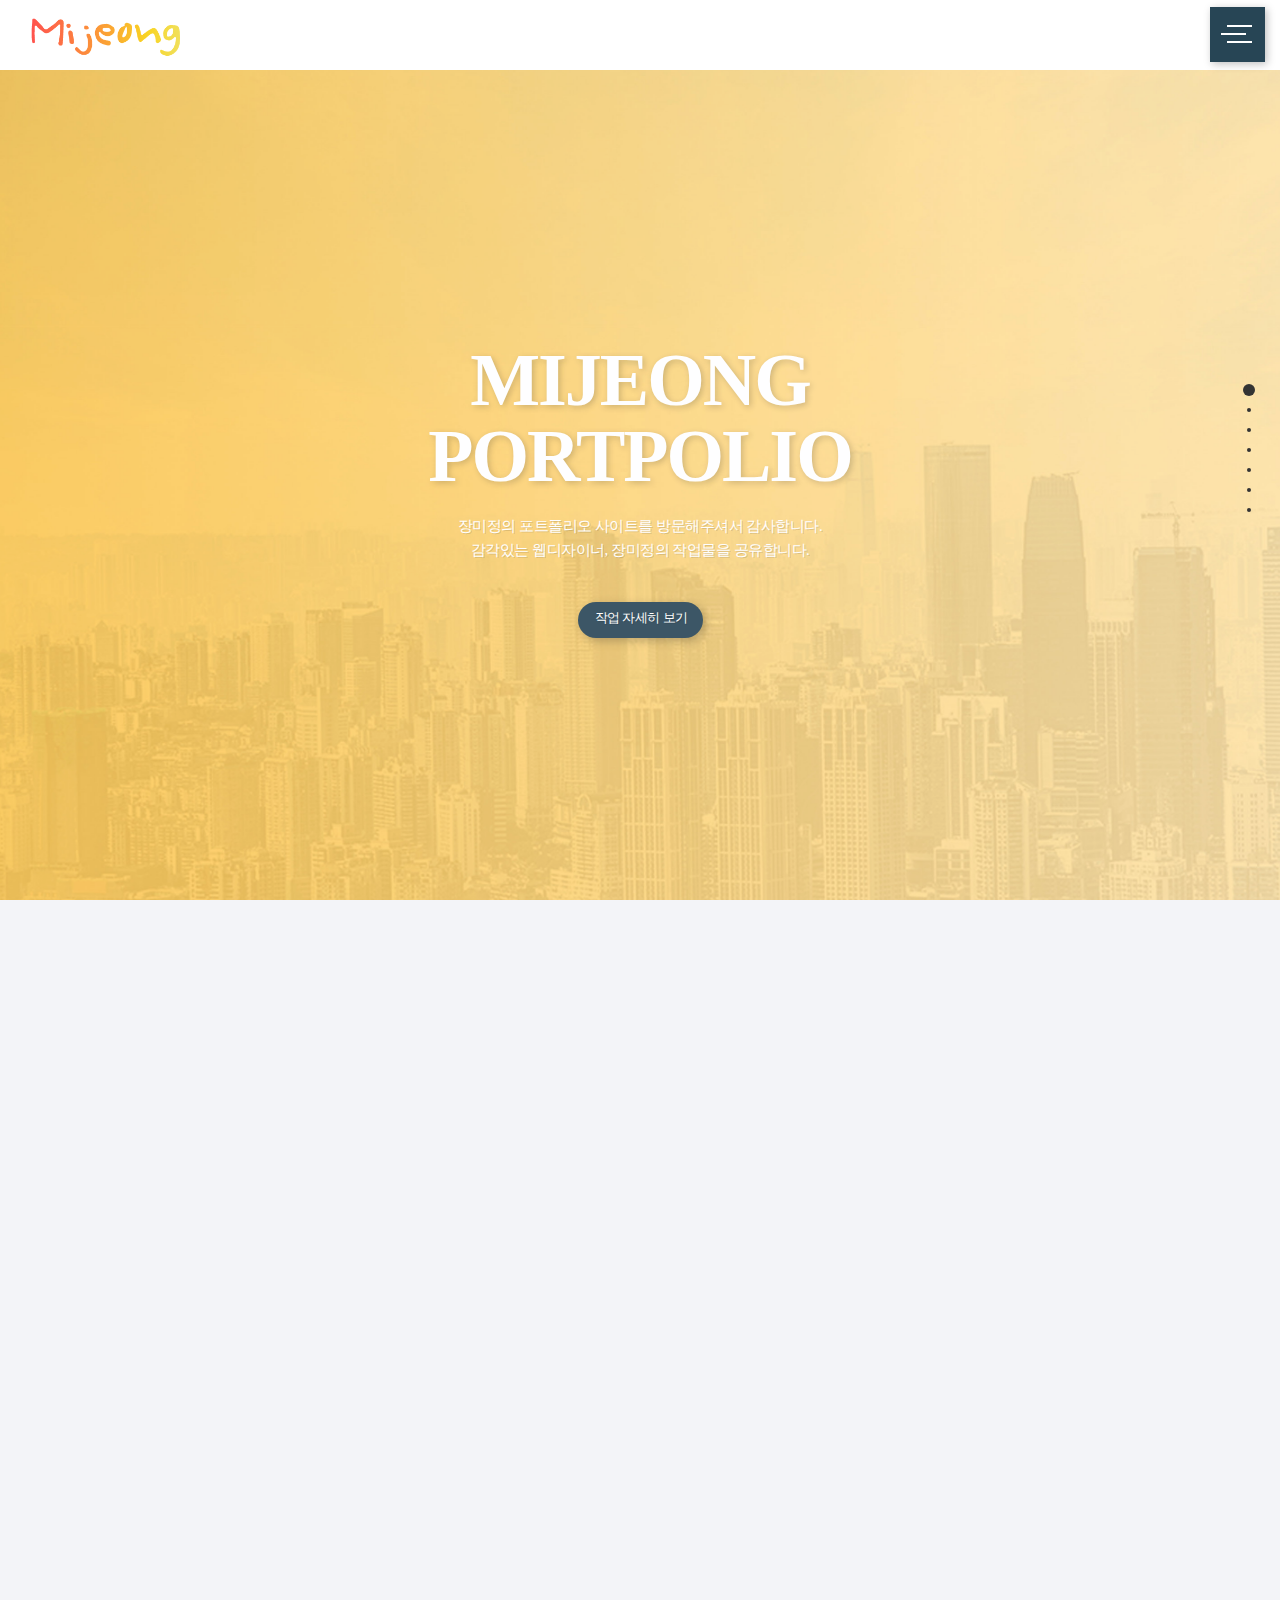
==== index.html @ 36272d15 "Add files via upload" ====
Skip to content
Search or jump to…
Pull requests
Issues
Marketplace
Explore
 
@jangmijeong 
jangmijeong
/
website
Public
Code
Issues
Pull requests
Actions
Projects
Wiki
Security
Insights
Settings
website/index.html
@jangmijeong
jangmijeong Add files via upload
Latest commit c013453 on 17 Jan 2020
 History
 1 contributor
483 lines (474 sloc)  25.1 KB
   
<!doctype html>
<html>
<head>
    <title>장미정의 포트폴리오</title>
    <meta charset="utf-8">
    <meta name="viewport" content="width=device-width, initial-scale=1, minimum-scale=1, maximum-scale=1, user-scalable=yes">
    <link rel="mijeong icon" href="img/favicon.ico">
    <link href="https://fonts.googleapis.com/css?family=Oswald" rel="stylesheet">
    <link rel="stylesheet" type="text/css" href="css/jquery.fullPage.css">
    <link rel="stylesheet" href="https://use.fontawesome.com/releases/v5.0.13/css/all.css" integrity="sha384-DNOHZ68U8hZfKXOrtjWvjxusGo9WQnrNx2sqG0tfsghAvtVlRW3tvkXWZh58N9jp" crossorigin="anonymous">
    <link href="https://fonts.googleapis.com/css?family=Oswald" rel="stylesheet">
    <link rel="stylesheet" type="text/css" href="css/animate.min.css">
    <link rel="stylesheet" type="text/css" href="css/lightbox.css">
    <link rel="stylesheet" type="text/css" href="css/style.css">
    <script src="https://code.jquery.com/jquery-1.10.1.min.js"></script>
    <script type="text/javascript" src="js/scrolloverflow.min.js"></script>
    <script type="text/javascript" src="js/jquery.fullPage.js"></script>
    <script type="text/javascript" src="js/lightbox.js"></script>
    <style>
        
    </style>
    <script>
        $(document).ready(function() {
			$('#wrap').fullpage({
				anchors: ['firstPage', 'secondPage', '3rdPage', '4rdPage', '5rdPage', '6rdPage', '7rdPage'],
				navigation: true,
				navigationPosition: 'right',
                afterLoad: function(anchorLick, index){
                    if(index == 2){
                        $(window).ready(function(){
                            draw(70, '.pie-chart1', '#0054a6');
                            draw(70, '.pie-chart2', '#ffb847');
                            draw(80, '.pie-chart3','#ed1c24');
                            draw(60, '.pie-chart4','#4dc3c3');
                        });

                        function draw(max, classname, colorname){
                           var i=1;
                            var func1 = setInterval(function(){
                              if(i<max){
                                  color1(i,classname,colorname);
                                  i++;
                              } else{
                                clearInterval(func1);
                              }
                            },10);
                        }
                        function color1(i, classname,colorname){
                           $(classname).css({
                                "background":"conic-gradient("+colorname+" 0% "+i+"%, #ffffff "+i+"% 100%)"
                           });
                        }
                    }
                    if(index == 4){
                        $('#section3 .animated').addClass('flipInX');
                    }if(index == 5){
                        $('#section4 .animated').addClass('flipInX');
                    }
                }
			});
            
            $(".area_sidebar").hide();
            $(".util_box").click(function(){
                $(".area_sidebar").show();
                $(".util_box").hide();
            });
            
            $(".dimmed_sidebar").click(function(){
                $(".area_sidebar").hide();
                $(".util_box").show();
            });
            
		});
        
        
        
    </script>
</head>
<body>
    <header class="header_rotateBack">
        <div class="header_front">
            <h1>
                <a href="index.html">
                    <img src="img/logo.png" alt="장미정의 포트폴리오">
                </a>
            </h1>
            <div class="header_right">
                <a class="util_box" title="menu button">
                    <div class="btn_more_info">
                        <div class="line-wrapper">
                            <div class="lin_t line init top-reverse twist"></div>
                            <div class="lin_t line init mid-reverse"></div>
                            <div class="lin_t line init bot-reverse twist"></div>
                        </div>
                    </div>
                </a>
            </div>
        </div>
    </header>
    <aside class="area_sidebar thema_apply">
                    <div class="inner_sidebar">
                        <div class="sidebar_header">
                            <h1 class="title_logo">
                                <a href="#" title="MIJEONG PORTFOLIO" class="link_logo">MIJEONG PORTFOLIO</a>
                            </h1>
                        </div>
                        <div class="sidebar_contents">
                            <div class="sidebar_menu">
                                <div class="sidebar_left">
                                    <div class="box_gnb">
                                        <nav>
                                            <ul class="tt_category">
                                                <li>
                                                    <a href="/category" class="link_tit">
                                                        분류전체보기
                                                        <span class="c_cnt">(1)</span>
                                                    </a>
                                                </li>
                                            </ul>
                                        </nav>
                                    </div>
                                    <div class="box_gnb">
                                        <ul>
                                            <li class="t_menu_home first">
                                                <a href="#section0">HOME</a>
                                            </li>
                                            <li class="t_menu_home">
                                                <a href="#section1">PROFILE</a>
                                            </li>
                                            <li class="t_menu_tag">
                                                <a href="#section2">WORK</a>
                                            </li>
                                            <li class="t_menu_guestbook last">
                                                <a href="#section4">CONTACT</a>
                                            </li>
                                        </ul>
                                    </div>
                                </div>
                            </div>
                        </div>
                    </div>
                    <div class="dimmed_sidebar"></div>
                </aside>
    <div id="wrap">
        <div id="section0" class="section" style="z-index: 4; transform: translate3d(0px, 0px, 0px);">
            <div class="pp-tableCell" style="height:100%;">
                <div class="section0_left">
                    <div class="section0_txt">
                        <h2 class="title_section">
                            MIJEONG<br> PORTPOLIO
                        </h2>
                        <p>
                            장미정의 포트폴리오 사이트를 방문해주셔서 감사합니다.<br>
                            감각있는 웹디자이너, 장미정의 작업물을 공유합니다.
                        </p>
                        <a href="#section2" class="btn_highlight" title="장미정의 작업 자세히 보기 버튼">
                            <span>작업 자세히 보기</span>
                            <i></i>
                        </a>
                    </div>
                </div>
                <!--
                <div class="next_page">
                    <a href="#page2" class="btn_next_page" title="next page">NEXT</a>
                    <span></span>
                </div>
                -->
                <div class="section2_right"></div>
            </div>  
        </div>
        <div class="section" id="section1">
            <div class="pp-tabelCell" style="height: 100%">
                <div class="main_section_container">
                    <div class="section1_left">
                        <div class="cnt">
                            <div class="image">
                                
                            </div>
                            <div class="skill">
                                <h3>Skill</h3>
                                <ul class="cf">
                                    <li class="pie-chart pie-chart1">
                                        <span class="center" style="font-size: 17px; color: #0054a6; font-weight: 700;">Ps</span>
                                    </li>
                                    <li class="pie-chart pie-chart2">
                                        <span class="center" style="font-size: 17px; color: #ffb847; font-weight: 700;">Ai</span>
                                    </li>
                                    <li class="pie-chart pie-chart3">
                                        <span class="center" style="font-size: 17px; color: #ed1c24; font-weight: 700;">HTML</span>
                                    </li>
                                    <li class="pie-chart pie-chart4">
                                        <span class="center" style="font-size: 17px; color: #4dc3c3; font-weight: 700;">js/jquery</span>
                                    </li>
                                </ul>
                            </div>
                            <div class="license">
                                <h3>License</h3>
                                <ul>
                                    <li>ACA illustrator</li>
                                    <li>ACA Photoshop CS6</li>
                                    <li>MOS Word 2010 Expert</li>
                                    <li>웹디자인기능사</li>
                                    <li>기술사업화 전문코디네이터</li>
                                </ul>
                            </div>
                        </div>
                    </div>
                    <div class="section1_right">
                        <div class="section1_txt">
                            <span class="title_line">
                            </span>
                            <h3 class="section_tit">
                                <strong>WEB DESIGNER</strong>
                                ABOUT:-)
                            </h3>
                            <h4 class="section_sub_tit">
                                감각적인 디자이너, 장미정
                            </h4>
                            <p>
                                안녕하세요.<br>
                                저는 현재 부산에서 활동중인 웹디자이너 장미정입니다. 보다 나은 디자인.<br>
                                보다 나은 기술에 대한 호기심을 바탕으로, 이용자의 편의성을 높인 웹디자인을<br>
                                잘 풀어나가기 위해 끊임없이 노력하고 있습니다. 웹디자이너로서<br>
                                맡은 일에 깊은 책임감을 가지고 애정을 담아 디자인하고 있습니다.<br>
                                <span>
                                    <br>HTML5와 CSS3에 대한 이해가 되어있으며, jquery 라이브러리를 이용한 디자인이<br>
                                    가능합니다. 또한, 미디어쿼리를 사용해 반응형 웹사이트 구현이 가능합니다.<br>
                                    항상 신입의 열정을 잊지 않고 끊임없이 배우는 한편, 책임감을 가지고 세세한 곳까지<br> 
                                    고려하는 퍼블리셔가 되도록 하겠습니다.
                                </span>
                            </p>
                            <div class="skill">
                                <ul class="cf">
                                    <li class="pie-chart pie-chart1">
                                        <span class="center" style="font-size: 17px; color: #0054a6; font-weight: 700;">Ps</span>
                                    </li>
                                    <li class="pie-chart pie-chart2">
                                        <span class="center" style="font-size: 17px; color: #ffb847; font-weight: 700;">Ai</span>
                                    </li>
                                    <li class="pie-chart pie-chart3">
                                        <span class="center" style="font-size: 17px; color: #ed1c24; font-weight: 700;">HTML</span>
                                    </li>
                                    <li class="pie-chart pie-chart4" style="margin: 0px;">
                                        <span class="center" style="font-size: 17px; color: #4dc3c3; font-weight: 700;">jquery</span>
                                    </li>
                                </ul>
                            </div>
                            <!--<a href="profile.html" class="btn_highlight" title="장미정에 대해 자세히 알아보기">
                                <span>장미정에 대해 자세히 알아보기</span>
                                <i></i>
                            </a>-->
                        </div>
                    </div>
                </div>
                <!--
                <div class="next_page">
                    <a href="#page2" class="btn_next_page" title="next page">NEXT</a>
                    <span></span>
                </div>
                -->
            </div>
        </div>
        <div class="section" id="section2">
            <div class="pp-tabelCell" style="height: 100%">
                <div class="section2_text">
                    <div class="sub_list_head">
                        <div class="list_info_top">
                            <p class="list_total_date">
                                <span>2017</span>
                                <span>2019</span>
                            </p>
                            <p class="list_total_result">
                                <strong>2</strong>
                                <span>
                                    result for
                                    <b>'portfolio</b>
                                </span>
                            </p>
                        </div>
                        <h3 class="sub_list_tit">
                            WEB DESIGN
                        </h3>
                        <h4 class="section_sub_tit">성공적인 비즈니스를 위한 선택</h4>
                        <p class="project_explain">
                            디자인 시안 작업을 포함해서, 반응형웹에 최적화된 홈페이지 작업을 통해 사용자의 편의성과<br>
                             심미적 아름다움에 충실한 디자인으로 성공적인 비즈니스가 되도록 최선을 다하겠습니다.
                        </p>
                        <!--<a href="work.html" class="btn_highlight" title="포트폴리오 작업 더보기">
                            <span>포트폴리오 작업 더보기</span>
                            <i></i>
                        </a>-->
                    </div>
                    <div class="port">
                        <a href="https://jangmijeong.github.io/website/etude/index.html" class="port_list1">
                            <img src="img/img03.jpg" alt="에뛰드리뉴얼">
                        </a>
                        <a href="https://jangmijeong.github.io/website/muji/index.html" class="port_list2">
                            <img src="img/img02.jpg" alt="무지리뉴얼">
                        </a>
                    </div>
                </div>
                <!--
                <div class="next_page">
                    <a href="#page4" class="btn_next_page" title="next page">NEXT</a>
                    <span></span>
                </div>
                -->
            </div>
        </div>
        <div class="section" id="section3">
            <div class="pp-tabelCell" style="height: 100%">
                <div class="section3_text">
                    <div class="sub_list_head">
                        <!--<div class="list_info_top">
                            <p class="list_total_date">
                                <span>2017</span>
                                <span>2019</span>
                            </p>
                            <p class="list_total_result">
                                <strong>2</strong>
                                <span>
                                    result for
                                    <b>'portfolio</b>
                                </span>
                            </p>
                        </div>-->
                        <h3 class="sub_list_tit" style="border-top: none;">
                            MY WORK
                        </h3>
                        <!--<a href="work.html" class="btn_highlight" title="포트폴리오 작업 더보기">
                            <span>포트폴리오 작업 더보기</span>
                            <i></i>
                        </a>-->
                        <div class="tabBox">
                            <ul class="eventPage">
                                <li class="animated animate">
                                    <a href="img/work/1.jpg" data-lightbox="image-1" data-title="배너 디자인(사은품증정)">
                                        <i>썸네일 이미지</i>
                                        <span></span>
                                    </a>
                                </li>
                                <li class="animated animate">
                                    <a href="img/work/2.jpg" data-lightbox="image-2" data-title="배너 디자인(블랙파운데이션)">
                                        <i>썸네일 이미지</i>
                                        <span></span>
                                    </a>
                                </li>
                                <li class="animated animate">
                                    <a href="img/work/3.jpg" data-lightbox="image-3" data-title="배너 디자인(예단포장)">
                                        <i>썸네일 이미지</i>
                                        <span></span>
                                    </a>
                                </li>
                                <li class="animated animate">
                                    <a href="img/work/4.jpg" data-lightbox="image-4" data-title="배너 디자인(프리메라 필링젤)">
                                        <i>썸네일 이미지</i>
                                        <span></span>
                                    </a>
                                </li>
                                <li class="animated animate">
                                    <a href="img/work/5.jpg" data-lightbox="image-5" data-title="배너 디자인(물들임 공식 입점)">
                                        <i>썸네일 이미지</i>
                                        <span></span>
                                    </a>
                                </li>
                                <li class="animated animate">
                                    <a href="img/work/6.jpg" data-lightbox="image-6" data-title="배너 디자인(유리프 공식 입점)">
                                        <i>썸네일 이미지</i>
                                        <span></span>
                                    </a>
                                </li>
                                <li class="animated animate">
                                    <a href="img/work/7.jpg" data-lightbox="image-7" data-title="배너 디자인(회원가입 혜택)">
                                        <i>썸네일 이미지</i>
                                        <span></span>
                                    </a>
                                </li>
                                <li class="animated animate">
                                    <a href="img/work/8.jpg" data-lightbox="image-8" data-title="배너 디자인(에스쁘아 쿠션)">
                                        <i>썸네일 이미지</i>
                                        <span></span>
                                    </a>
                                </li>
                            </ul>
                        </div>
                    </div>
                </div>
                <!--
                <div class="next_page">
                    <a href="#page4" class="btn_next_page" title="next page">NEXT</a>
                    <span></span>
                </div>
                -->
            </div>
        </div>
        <div class="section" id="section4">
            <div class="pp-tabelCell" style="height: 100%">
                <div class="tabBox">
                    <ul class="eventPage">
                        <li class="animated animate">
                            <a href="img/work/9.jpg" data-lightbox="image-9" data-title="이벤트 상세페이지(리뷰이벤트)">
                                <i>썸네일 이미지</i>
                                <span></span>
                            </a>
                        </li>
                        <li class="animated animate">
                            <a href="img/work/10.jpg" data-lightbox="image-10" data-title="이벤트 상세페이지(멤버쉽)">
                                <i>썸네일 이미지</i>
                                <span></span>
                            </a>
                        </li>
                        <li class="animated animate">
                            <a href="img/work/11.jpg" data-lightbox="image-11" data-title="회원가입이벤트">
                                <i>썸네일 이미지</i>
                                <span></span>
                            </a>
                        </li>
                        <li class="animated animate">
                            <a href="img/work/12.jpg" data-lightbox="image-12" data-title="이벤트 상세페이지(무료선물포장)">
                                <i>썸네일 이미지</i>
                                <span></span>
                            </a>
                        </li>
                        <li class="animated animate">
                            <a href="img/work/13.jpg" data-lightbox="image-13" data-title="상품 상세페이지(프리메라 릴리프크림)">
                                <i>썸네일 이미지</i>
                                <span></span>
                            </a>
                        </li>
                        <li class="animated animate">
                            <a href="img/work/14.jpg" data-lightbox="image-14" data-title="상품 상세페이지(프리메라 리치포밍클렌저)">
                                <i>썸네일 이미지</i>
                                <span></span>
                            </a>
                        </li>
                        <li class="animated animate">
                            <a href="img/work/15.jpg" data-lightbox="image-15" data-title="상품 상세페이지(바이탈뷰티 프림로즈)">
                                <i>썸네일 이미지</i>
                                <span></span>
                            </a>
                        </li>
                        <li class="animated animate">
                            <a href="img/work/16.jpg" data-lightbox="image-16" data-title="상품 상세페이지(프리메라 내추럴 리치 폼클렌징)">
                                <i>썸네일 이미지</i>
                                <span></span>
                            </a>
                        </li>
                    </ul>
                </div>
                <a href="work.html" class="btn_highlight" title="포트폴리오 작업 더보기">
                    <span>포트폴리오 작업 더보기</span>
                    <i></i>
                </a>
            </div>
        </div>
        <div class="section" id="section5">
            <div class="pp-tabelCell" style="height: 100%">
                <div class="tabBox">
                    <ul class="eventPage">
                        <li class="animated animate">
                            <a href="img/work/17.jpg" data-lightbox="image-17" data-title="텍스트디자인_1">
                                <i>썸네일 이미지</i>
                                <span></span>
                            </a>
                        </li>
                        <li class="animated animate">
                            <a href="img/work/18.jpg" data-lightbox="image-18" data-title="텍스트디자인_2">
                                <i>썸네일 이미지</i>
                                <span></span>
                            </a>
                        </li>
                        <li class="animated animate">
                            <a href="img/work/19.jpg" data-lightbox="image-19" data-title="텍스트디자인_3">
                                <i>썸네일 이미지</i>
                                <span></span>
                            </a>
                        </li>
                        <li class="animated animate">
                            <a href="img/work/20.jpg" data-lightbox="image-20" data-title="텍스트디자인_4">
                                <i>썸네일 이미지</i>
                                <span></span>
                            </a>
                        </li>
                        <li class="animated animate">
                            <a href="img/work/21.jpg" data-lightbox="image-21" data-title="텍스트디자인_5">
                                <i>썸네일 이미지</i>
                                <span></span>
                            </a>
                        </li>
                        <li class="animated animate">
                            <a href="img/work/22.jpg" data-lightbox="image-22" data-title="텍스트디자인_6">
                                <i>썸네일 이미지</i>
                                <span></span>
                            </a>
                        </li>
                        <li class="animated animate">
                            <a href="img/work/23.jpg" data-lightbox="image-23" data-title="텍스트디자인_7">
                                <i>썸네일 이미지</i>
                                <span></span>
                            </a>
                        </li>
                        <li class="animated animate">
                            <a href="img/work/24.jpg" data-lightbox="image-24" data-title="텍스트디자인_8">
                                <i>썸네일 이미지</i>
                                <span></span>
                            </a>
                        </li>
                    </ul>
                </div>
                <a href="work.html" class="btn_highlight" title="포트폴리오 작업 더보기">
                    <span>포트폴리오 작업 더보기</span>
                    <i></i>
                </a>
            </div>
        </div>
        <div class="section" id="section5">
            <div class="pp-tabelCell">
                <div class="miniProfile animate fadeInUp animated" data-duration="1.0s" data-delay="0.1s" data-offset="100">
                    <p class="title">WEB DESIGNTER</p>
                    <p class="name">
                        <span>장미정</span>
                        1995.09.05(28)
                    </p>
                    <p class="email">
                        <span>010.4799.2772</span>
                        jmj4122772@gmail.com
                    </p>
                    <p class="promise">
                        "항상 겸손함을 잃지않고 꾸준히 발전하는 디자이너가 되겠습니다."
                    </p>
                </div>
                <div class="footer">
                    <p>Copyright (C) 2022. Webdesigner. 장미정. All rights reserved.</p>
                    <p>
                        본 사이트는 상업적 목적이 아닌 웹디자이너 장미정의 개인포트폴리오 사이트로 제작되었습니다.<br>
                        일부 이미지 및 폰트 등은 그 출처가 따로 있음을 밝힙니다.
                    </p>
                </div>
            </div>
        </div>
    </div>
</body>
</html>
© 2022 GitHub, Inc.
Terms
Privacy
Security
Status
Docs
Contact GitHub
Pricing
API
Training
Blog
About
---- css/style.css ----
*{
            margin:0;
            padding:0;
        }
        div, h1, h2, h3, h4, h5, h6, ul, ol, li, dl, dt, dd, p, form, fieldset, legend, input, tr, th, td {
            margin: 0;
            padding: 0;
            letter-spacing: -0.5px;
        }
        div {
            display:block;
        }
        li {
            display: list-item;
            list-style: none;
        }
        a {
            text-decoration: none;
        }
        p, span, strong, b, a, li {
            font-family: 'Nanum Gothic';
        }
        h1, h2, h3, h4, h5, h6 {
            font-weight: normal;
            font-family: 'Nanum Gothic';
        }
        img {
            border: none;
        }
        body {
            height: 100%;
            font-size: 13px;
            font-family: 'Nanum Gothic', Dotum, Helvetica, Sans-serif;
            color: #2d2d2d;
            line-height: 20px;
            letter-spacing: -0.5px;
            margin: 0;
            padding: 0;
            letter-spacing: -0.5px;
            background-color: #f3f4f8;
        }
        header {
            position: fixed;
            top: 0;
            width: 100%;
            height: 70px;
            z-index: 200;
            background-color: #fff;
        }
        .header_front {
            position: absolute;
            width: 100%;
            height: 80px;
            box-sizing: border-box;
            color: #ffffff;
            transition: 0.5s;
            z-index: 201;
        }
        header h1 {
            display: table;
            height: 50px;
            padding-left: 25px;
            padding-top: 10px;
            float: left;
        }
        header h1 a {
            display: table-cell;
            vertical-align: middle;
            width: 160px;
        }
        header h1 a img {
            width: 100%;
        }
        header .header_right {
            float: right;
        }
        header .util_box {
            float: right;
        }
        header .util_box .btn_more_info {
            position: relative;
            display: block;
            float: right;
            width: 55px;
            height: 55px;
            background-color: #274555;
            font-size: 0;
            cursor: pointer;
            border: 1px solid #274555;
            box-sizing: border-box;
            margin: 7px 15px 0 0;
            box-shadow: 2px 2px 8px rgba(0,0,0,0.25);
        }
        header .util_box .btn_more_info .line-wrapper {
            width: 40px;
            height: 40px;
            position: absolute;
            top: 11px;
            left: 10px;
        }
        .line-wrapper .line {
            position: relative;
            background-color: #ffffff;
            margin-top: 6px;
            width: 25px;
            height: 2px;
        }
        .line-wrapper .init {
            animation: none !important;
        }
        .line-wrapper .line.twist {
            margin-left: 6px;
        }
        #section0, #section1, #section2, #section3, #section4, #section5{
            width: 100%;
            height: auto;
            position: relative;
        }
        .area_sidebar .inner_sidebar {
            display: flex;
            height: 100%;
            flex-direction: column;
            position: fixed;
            top: 0;
            right: 0;
            width: 360px;
            height: 100%;
            padding: 0 48px;
            background: #fff;
            box-sizing: border-box;
            overflow: auto;
            z-index: 500;
        }
        .area_sidebar {
            position: relative;
        }
        .area_sidebar .sidebar_header {
            margin: 60px -10px 30px 0;
        }
        .area_sidebar .title_logo {
            float: left;
            margin: 0;
            font-size: 24px;
            font-weight: 800;
        }
        .area_sidebar .link_logo {
            color: #333;
        }
        .area_sidebar .sidebar_contents {
            display: flex;
            flex-direction: column;
            justify-content: space-between;
            height: 100%;
        }
        .area_sidebar .box_gnb {
            margin-bottom: 60px;
        }
        .area_sidebar .tt_category {
            margin-bottom: 40px;
            padding-bottom: 40px;
            border-bottom: 1px solid #e5e5e5;
        }
        .area_sidebar ul {
            list-style: none;
            margin: 0;
            padding: 0;
        }
        .area_sidebar .box_gnb li:last-child {
            margin-bottom: 0;
        }
        .area_sidebar .link_tit {
            display: none;
        }
        .area_sidebar a {
            text-decoration: none;
        }
        .area_sidebar .tt_category:after {
            content: '';
            display: block;
            clear: both;
        }
        .area_sidebar .t_menu_home a, .area_sidebar .t_menu_tag a, .area_sidebar .t_menu_guestbook a, .area_sidebar .t_menu_medialog a, .area_sidebar .t_menu_location a, .area_sidebar .t_menu_page a, .area_sidebar .t_menu_category a, .area_sidebar .t_menu_link_1 a, .area_sidebar .t_menu_link_2 a, .area_sidebar .t_menu_link_3 a, .area_sidebar .t_menu_link_4 a, .area_sidebar .t_menu_link_5 a, .area_sidebar .t_menu_link_6 a, .area_sidebar .t_menu_link_7 a, .area_sidebar .t_menu_link_8 a, .area_sidebar .t_menu_link_9 a, .area_sidebar .t_menu_link_10 a {
            display: block;
            margin-bottom: 28px;
            font-size: 16px;
            font-weight: normal;
            color: #333;
            transition: all .2s ease-out;
        }
        .area_sidebar .dimmed_sidebar {
            display: block;
            position: fixed;
            top: 0;
            left: 0;
            right: 0;
            width: 100%;
            height: 100%;
            background-color: rgba(0, 0, 0, 0.5);
            z-index: 21;
        }
        /*section01*/
        #section0 {
            background: url(../img/IMG_01.jpg) no-repeat center;
            background-size: cover;
            background-attachment: fixed;
            opacity: 0.9;
        }
        .pp-section {
            position: absolute;
            width: 100%;
            height: 100%;
            backface-visibility: hidden;
            overflow: hidden;
        }
        .section0_left {
            display: table;
            float: left;
            width: 100%;
            height: 100%;
            box-sizing: border-box;
        }
        .section0_txt {
            display: table-cell;
            vertical-align: middle;
            width: 100%;
            height: 100%;
            color: #fff;
            text-align: center;
        }
        .section0_txt h2 {
            font-size: 74px;
            font-weight: 700;
            line-height: 76px;
            letter-spacing: -2px;
            text-shadow: 2px 2px 6px rgba(0,0,0,0.2);
        }
        .section0_txt p {
            font-size: 15px;
            line-height: 24px;
            letter-spacing: -0.5px;
            text-shadow: 1px 1px 0px rgba(0,0,0,0.15);
            margin: 20px 0 40px;
        }
        .btn_highlight {
            display: inline-table;
            padding: 6px 15px 10px 17px;
            border-radius: 30px;
            background-color: #274555;
            box-shadow: 3px 3px 10px rgba(0,0,0,0.25);
            box-sizing: border-box;
        }
        .btn_highlight span {
            font-size: 13px;
            color: #fff;
            text-shadow: 1px 1px 0px rgba(0,0,0,0.2);
        }
        .next_page {
            position: absolute;
            bottom: 0;
            left: 50%;
            width: 50px;
            height: 60px;
            margin-left: -25px;
            text-align: center;
            z-index: 20;
        }
        .next_page a {
            color: #fff;
            font-size: 12px;
            line-height: 20px;
            font-weight: 300;
            letter-spacing: 1px;
        }
        .next_page span {
            position: relative;
            display: block;
            width: 1px;
            height: 36px;
            margin: 4px auto 0;
            background-color: rgba(255, 255, 255, 0.3);
            overflow: hidden;
        }
        .next_page span:after {
            content: "";
            position: absolute;
            top: 0;
            display: block;
            margin: 0 auto;
            width: 1px;
            height: 40px;
            background: linear-gradient(to bottom, rgba(255,255,255,0), rgba(255,255,255,1));
            -webkit-animation: bright_line 1s 0.3s linear infinite;
            -moz-animation: bright_line 1s 0.3s linear infinite;
            -o-animation: bright_line 1s 0.3s linear infinite;
            animation: bright_line 1s 0.3s linear infinite;
        }
        /* //section1 */
        #section1 {
            background: #f3f4f8 url(../image/IMG_01.jpg) no-repeat left bottom;
            background-size: auto 100%;
            background-attachment: fixed;
        }
        .pp-section {
            position: absolute;
            width: 100%;
            height: 100%;
            backface-visibility: hidden;
            overflow: hidden;
        }
        .main_section_container {
            position: relative;
            width: 100%;
            height: 100%;
            overflow: hidden;
        }
        #section1.active .section1_left {
            bottom: 0;
            transition: 0.7s;
        }
        #section1.active .section1_right {
            top: 0;
            transition: 0.7s;
            z-index: 1;
        }
        .section1_left, .section1_right {
            position: absolute;
            width: 50%;
            height: 100%;
            z-index: 1;
        }
        .section1_left .cnt {
            width: 100%;
            height: 100%;
            position: absolute;
            left: 0;
            top: 6%;
            text-align: center;
        }
        .section1_left .cnt .image {
            width: 200px;
            height: 200px;
            background: url(../img/img01.jpg);
            margin: 0 auto;
            border-radius: 100%;
            margin-top: 55px;
            background-size: 100% 125%;
        }
        .section1_left .cnt .skill {
            margin-bottom: 67px;
            padding-top: 32px;
        }
        .section1_left .cnt .skill h3 {
            width: 120px;
            margin: 0 auto;
            font-size: 18px;
            margin-bottom: 48px;
            position: relative;
            font-weight: 700;
        }
        .section1_left .cnt .skill h3:before {
            content: "";
            display: block;
            width: 20px;
            height: 10px;
            background: #f15b29;
            transform: rotate(-45deg);
            border-radius: 10px;
            position: absolute;
            top: 5px;
            left: 0;
        }
         .section1_left .cnt .license h3 {
            width: 120px;
            margin: 0 auto;
            font-size: 18px;
            margin-bottom: 20px;
            position: relative;
            font-weight: 700;
        }
        .section1_left .cnt .license h3:before {
            content: "";
            display: block;
            width: 20px;
            height: 10px;
            background: #f15b29;
            transform: rotate(-45deg);
            border-radius: 10px;
            position: absolute;
            top: 5px;
            left: 0;
        }
        .section1_left .cnt .license li {
            line-height: 33px;
            font-size: 15px;
        }
        .section1_left .cnt .skill ul {
            margin: 0 auto;
        }
        .section1_left .skill .cf .pie-chart {
            position: relative;
            display:inline-block;
            width: 83px;
            height: 83px;
            border-radius: 50%;
            margin: 0 40px 0 0;
        }
        .section1_left .skill span.center{
            background: #fff;
            display : block;
            position: absolute;
            top: 50%;
            left: 50%;
            width: 60px;
            height: 60px;
            border-radius: 50%;
            text-align:center; 
            line-height: 200px;
            font-size:30px;
            transform: translate(-50%, -50%);
        }
        .section1_right {
            right: 0;
            display: block;
            width: 50%;
            height: 100%;
            padding: 10% 5% 0;
            box-sizing: border-box;
            background-color: #274555;
        }
        .section1_right .skill{
            display: none;
        }
        .section1_txt {
            color: #fff;
            text-shadow: 1px 1px 0px rgba(0,0,0,0.15);
            font-size: 14px;
            line-height: 24px;
        }
        .title_line {
            position: relative;
            display: block;
            width: 100%;
            border-bottom: 1px solid #73bee5;
            margin-bottom: 20px;
        }
        .title_line:after {
            content: "";
            position: absolute;
            top: -3px;
            left: 0;
            display: block;
            width: 50px;
            height: 3px;
            background-color: #73bee5;
        }
        .section_tit {
            position: relative;
            display: block;
            font-size: 60px;
            line-height: 60px;
            color: rgba(115,190,229, 0.2);
            font-weight: 700;
            text-shadow: none;
        }
        .section_tit strong {
            position: absolute;
            left: 0;
            top: 50%;
            margin-top: -12px;
            font-size: 22px;
            color: #73bee5;
            line-height: 28px;
            text-shadow: 1px 1px 0px rgba(0,0,0,0.15);
        }
        .section_sub_tit {
            display: block;
            font-size: 22px;
            margin: 30px 0 0 0;
            line-height: 30px;
        }
        .section1_right p {
            margin: 20px 0 40px;
            text-align: justify;
            font-size: 14px;
            line-height: 22px;
        }
        .btn_highlight span i {
            display: inline-block;
            width: 14px;
            height: 14px;
            background: url(../img/ico_arrow.png) no-repeat;
            background-size: 12px;
            margin-left: 3px;
        }
        .section1_right .skill ul {
            margin: 0 auto;
        }
        .section1_right .skill .cf .pie-chart {
            position: relative;
            display:inline-block;
            width: 83px;
            height: 83px;
            border-radius: 50%;
            margin: 0 40px 0 0;
        }
        .section1_right .skill span.center{
            background: #fff;
            display : block;
            position: absolute;
            top: 50%;
            left: 50%;
            width: 60px;
            height: 60px;
            border-radius: 50%;
            text-align:center; 
            line-height: 200px;
            font-size:30px;
            transform: translate(-50%, -50%);
        }
        /*section2*/
        #section2 .left {
            width: 50%;
            height: 100%;
            position:relative;
            float:left;
        }
        .section2_text {
            height: 100%;
            padding: 8% 6% 0;
            box-sizing: border-box;
        }
        .section3_text {
            height: 100%;
            padding: 8% 6% 0;
            box-sizing: border-box;
        }
        .sub_list_head {
            text-align: center;
            margin-bottom: 25px;
        }
        .list_info_top {
            overflow: hidden;
            font-size: 12px;
            margin-bottom: 5px;
        }
        .list_total_date {
            float: left;
            margin-bottom: 3px;
        }
        .list_total_date span:first-child {
            position: relative;
            margin-right: 48px;
        }
        .list_total_date span:first-child:after {
            position: absolute;
            right: -46px;
            top: 8px;
            content: "";
            display: block;
            width: 40px;
            height: 1px;
            background-color: #2d2d2d;
        }
        .list_total_result {
            float: right;
        }
        .sub_list_tit {
            position: relative;
            display: inline-block;
            padding: 50px 30px 20px;
            color: #2d2d2d;
            font-weight: 700;
            font-size: 26px;
            z-index: 1;
            border-top: 1px solid #2d2d2d;
            letter-spacing: -1.6px;
            font-family: 'Open Sans', sans-serif;
            width: 100%;
            box-sizing: border-box;
        }
        .sub_list_tit:before {
            position: absolute;
            left: 50%;
            top: -4px;
            content: "";
            display: block;
            width: 50px;
            height: 3px;
            margin-left: -25px;
            background-color: #2d2d2d;
        }
        .sub_list_tit:after {
            position: absolute;
            left: 50%;
            bottom: 23px;
            margin-left: -180px;
            content: "PORTFOLIO";
            letter-spacing: -4px;
            display: block;
            height: auto;
            width: auto;
            color: rgba(0,0,0,0.07);
            font-size: 74px;
            z-index: -1;
        }
        .section_sub_tit {
            display: block;
            font-size: 22px;
            margin: 30px 0 0 0;
            line-height: 30px;
        }
        .project_explain {
            display: block;
            width: 800px;
            font-size: 15px;
            line-height: 25px;
            margin: 15px auto 45px;
        }
        .section2_text .btn_highlight {
            margin-top: 20px;
            background: linear-gradient(to right, #2d2d2d, #5b5f6b);
        }
        .btn_highlight span {
            font-size: 13px;
            color: #fff;
            text-shadow: 1px 1px 0px rgba(0,0,0,0.2);
        }
        .sub_list_bottom {
            width: 100%;
            height: 300px;
            margin-top: 60px;
        }
        .section2_text .port {
            text-align: center;
        }
        .section2_text .port a:nth-child(1){
            margin-right: 40px;
        } 
        #section3 .tabBox {
            width: 1320px;
            height: 490px;
            margin: 0 auto;
            padding-top: 70px;
        }
        #section3 .tabBox .eventPage li {
            width: 300px;
            height: 180px;
            margin-right: 30px;
            margin-bottom: 30px;
            float: left;
            border: 1px solid #eee;
        }
        #section3 .tabBox li {
            overflow: hidden;
            transition: all 0.3s;
            box-sizing: border-box;
        }
        #section3 .tabBox .eventPage li:nth-child(1), #section3 .tabBox .eventPage li:nth-child(5){
            margin-left: 13px;
        }
        #section3 .tabBox .eventPage li:nth-child(4),#section3 .tabBox .eventPage li:nth-child(8){
            margin-right: 0px;
        }
        #section3 .tabBox .eventPage li a {
            display: block;
            text-indent: -9999px;
            width: 300px;
            height: 100%;
        }
        #section3 .tabBox li{
            transition: all 0.3s;
            position: relative;
            z-index: 300;
        }
        #section3 .tabBox .eventPage li i {
            display: block;
            width: 100%;
            height: 100%;
            text-indent: -9999px;
            transition: all 0.3s;
        }
        #section3 .tabBox .eventPage li span {
            display: block;
            width: 100%;
            height: 100%;
            position: absolute;
            top: 0;
            left: 0;
            background: rgba(0,0,0,0.1) url(../img/work/hover.png) no-repeat;
            background-position: center 0px;
            background-size: 100%;
            padding-top: 100px;
            text-align: center;
            font-size: 18px;
            opacity: 0;
            transition: all 0.3s;
            z-index: 400;
            text-indent: 0;
            color: #fff;
        }
        #section3 .tabBox .eventPage li:hover span {
            opacity: 1;
        }
        #section3 .tabBox .eventPage li:nth-child(1) i {
            background: url(../img/banner01.jpg) no-repeat;
        }
        #section3 .tabBox .eventPage li:nth-child(2) i {
            background: url(../img/banner02.jpg) no-repeat;
        }
        #section3 .tabBox .eventPage li:nth-child(3) i {
            background: url(../img/banner04.jpg) no-repeat;
        }
        #section3 .tabBox .eventPage li:nth-child(4) i {
            background: url(../img/banner05.jpg) no-repeat;
        }
        #section3 .tabBox .eventPage li:nth-child(5) i {
            background: url(../img/banner06.jpg) no-repeat;
        }
        #section3 .tabBox .eventPage li:nth-child(6) i {
            background: url(../img/banner07.jpg) no-repeat;
        }
        #section3 .tabBox .eventPage li:nth-child(7) i {
            background: url(../img/banner08.jpg) no-repeat;
        }
        #section3 .tabBox .eventPage li:nth-child(8) i {
            background: url(../img/banner09.jpg) no-repeat;
        }
        .animated {
            animation-duration: 2s;
            overflow: hidden;
        }
        .animate {
            animation-iteration-count: 1;
        }
        .animated a {
            -webkit-transform:scale(1);
            -moz-transform:scale(1);
            -ms-transform:scale(1);	
            -o-transform:scale(1);	
            transform:scale(1);
            -webkit-transition:.3s;
            -moz-transition:.3s;
            -ms-transition:.3s;
            -o-transition:.3s;
            transition:.3s;
        }
        .animated:hover a {
            -webkit-transform:scale(1.1);
            -moz-transform:scale(1.1);
            -ms-transform:scale(1.1);	
            -o-transform:scale(1.1);
            transform:scale(1.1);
        }
        /*주석처리부분*/
        .sub_thumb_box {
            position: relative;
            display: block;
            width: 25%;
            box-sizing: border-box;
            float: left;
            margin-bottom: 50px;
        }
        .thumb_title {
            position: absolute;
            left: 10px;
            top: 10px;
            z-index: 10;
        }
        .thumb_title p {
            overflow-y: hidden;
            font-size: 12px;
        }
        .thumb_title .thumb_date {
            position: relative;
            display: inline-block;
            margin-right: 14px;
        }
        .thumb_title .thumb_date:after {
            content: "";
            position: absolute;
            right: -10px;
            top: 5px;
            display: block;
            width: 1px;
            height: 10px;
            background: rgba(0,0,0,0.3);
        }
        .thumb_title strong {
            font-size: 20px;
            font-family: 'Open Sans';
        }
        .thumb_img.cont01 {
            background: url(../img/01.jpg) no-repeat center;
            background-size: 200%;
            background-position: 50% 44%;
            box-shadow: 5px 5px 15px rgba(0,0,0,0.2);
        }
        .thumb_img .thumb_inner_tit {
            position: absolute;
            left: 50%;
            top: 50%;
            margin-left: -70px;
            margin-top: -22px;
            display: none;
            font-size: 13px;
            color: #fff;
            font-weight: 300;
            z-index: 2;
            text-align: center;
            width: 140px;
            height: 44px;
        }
        .thumb_img .thumb_inner_tit strong {
            display: block;
            font-size: 20px;
            font-weight: 700;
            line-height: 24px;
        }
        .kat_lin_gp_left {
            position: absolute;
            top: 0px;
            left: 0px;
            right: 50%;
            width: 50%;
            height: 100%;
            overflow: hidden;
            z-index: 3;
            opacity: 0;
        }
        .lin_inner {
            position: absolute;
            top: 10px;
            left: 10px;
            bottom: 10px;
            width: 210px;
            height: 210px;
            border-radius: 300px;
            box-sizing: border-box;
            border: 1px solid #fff;
        }
        .kat_lin_gp_right {
            position: absolute;
            top: 0px;
            left: 50%;
            right: 0px;
            width: 50%;
            height: 100%;
            overflow: hidden;
            z-index: 3;
            opacity: 0;
        }
        .lin_inner_02 {
            position: absolute;
            top: 10px;
            left: -105px;
            bottom: 10px;
            width: 210px;
            height: 210px;
            border-radius: 300px;
            box-sizing: border-box;
            border: 1px solid #fff;
        }
        .thumb_img:after {
            content: "";
            display: block;
            position: absolute;
            left: 0;
            right: 0;
            top: 0;
            bottom: 0;
            width: 100%;
            height: 100%;
            transition: 0.2s;
            opacity: 0;
        }
        .sub_thumb_box:nth-child(2n) .thumb_title {
            top: inherit;
            left: 0px;
            bottom: 10px;
        }
        /* //주석처리부분*/
        /* //section2 */




/*
        #section2 .right {
            width: 50%;
            height: 100%;
            position:relative;
            float: right;
        }
        #section2 .Box {
            display:table; 
            width:200px; 
            height:200px;
            border: 22px solid #e75760;
            font-size: 45px;
            font-weight: bold;
            position: absolute;
            top: 35%;
            margin-left: 45%;
            letter-spacing: 5px;
        }
        #section2 .bar_total {
            width: 400px;
            height: 250px;
            position:absolute;
            top: 36%;
            margin-right: 32%;
        }
        #section2 .B_title {
            display: inline-block;
            width: 150px;
            font-size: 17px;
            vertical-align: middle;
            letter-spacing: 1px;
        }
        #section2 .bar1, .bar2, .bar3, .bar4, .bar5 {
            width: 676px;
            height: 50px;
            margin: 0 auto;
        }
        */
        /*section03*/
        #section4 .tabBox {
            width: 1320px;
            height: 490px;
            margin: 0 auto;
            padding: 7% 6% 0;
        }
        #section4 .tabBox .eventPage li {
            width: 300px;
            height: 310px;
            margin-right: 30px;
            margin-bottom: 30px;
            float: left;
            border: 1px solid #eee;
        }
        #section4 .tabBox li {
            overflow: hidden;
            transition: all 0.3s;
            box-sizing: border-box;
        }
        #section3 .tabBox .eventPage li:nth-child(5){
            margin-left: 13px;
        }
        #section4 .tabBox .eventPage li:nth-child(4),#section3 .tabBox .eventPage li:nth-child(8){
            margin-right: 0px;
        }
        #section4 .tabBox .eventPage li a {
            display: block;
            text-indent: -9999px;
            width: 300px;
            height: 100%;
        }
        #section4 .tabBox li{
            transition: all 0.3s;
            position: relative;
            z-index: 300;
        }
        #section4 .tabBox .eventPage li i {
            display: block;
            width: 100%;
            height: 100%;
            text-indent: -9999px;
            transition: all 0.3s;
        }
        #section4 .tabBox .eventPage li span {
            display: block;
            width: 100%;
            height: 100%;
            position: absolute;
            top: 0;
            left: 0;
            background: rgba(0,0,0,0.1) url(../img/work/hover_02.png) no-repeat;
            background-position: center 0px;
            background-size: 100%;
            padding-top: 100px;
            text-align: center;
            font-size: 18px;
            opacity: 0;
            transition: all 0.3s;
            z-index: 400;
            text-indent: 0;
            color: #fff;
        }
        #section4 .tabBox .eventPage li:hover span {
            opacity: 1;
        }
        #section4 .tabBox .eventPage li:nth-child(1) i {
            background: url(../img/work01.jpg) no-repeat;
        }
        #section4 .tabBox .eventPage li:nth-child(2) i {
            background: url(../img/work02.jpg) no-repeat;
        }
        #section4 .tabBox .eventPage li:nth-child(3) i {
            background: url(../img/work03.jpg) no-repeat;
        }
        #section4 .tabBox .eventPage li:nth-child(4) i {
            background: url(../img/work04.jpg) no-repeat;
        }
        #section4 .tabBox .eventPage li:nth-child(5) i {
            background: url(../img/work05.jpg) no-repeat;
        }
        #section4 .tabBox .eventPage li:nth-child(6) i {
            background: url(../img/work06.jpg) no-repeat;
        }
        #section4 .tabBox .eventPage li:nth-child(7) i {
            background: url(../img/work07.jpg) no-repeat;
        }
        #section4 .tabBox .eventPage li:nth-child(8) i {
            background: url(../img/work08.jpg) no-repeat;
        }
        #section4 .btn_highlight {
            display: none;
        }
        /* //section03 */

        /*section04*/
        #section5 {
            background-color: #ff7761;
            background-size: cover;
            background-attachment: fixed;
            overflow: hidden;
            color: #fff;
        }
        #section5 .pp-tabelCell {
            width: 55%;
            height: 50%;
            padding: 10px 0;
            position: absolute;
            top: 50%;
            left: 50%;
            transform: translate(-50%, -50%);
            border: 17px solid #fff;
        }
        #section5 .pp-tabelCell .miniProfile {
            width: 100%;
            height: 100%;
            position: relative;
            text-align: center;
            top: 11%;
        }
        #section5 .pp-tabelCell .miniProfile .title {
            font-size: 46px;
            font-weight: 800;
            line-height: 1em;
            margin-bottom: 42px;
        }
        #section5 .pp-tabelCell .miniProfile .name {
            font-size: 28px;
            margin-bottom: 42px;
            line-height: 1em;
        }
        #section5 .pp-tabelCell .miniProfile .name span {
            font-size: 34px;
            font-weight: 800;
        }
        #section5 .pp-tabelCell .miniProfile .email {
            font-size: 27px;
            margin-bottom: 42px;
            line-height: 1.4em;
        }
        #section5 .pp-tabelCell .miniProfile .email span {
            font-size: 34px;
            font-weight: 700;
            display: block;
        }
        #section5 .pp-tabelCell .miniProfile .promise {
            font-size: 20px;
        }
        #section5 .pp-tabelCell .footer {
            text-align: center;
            padding-top: 6%;
            font-size: 14px;
            font-weight: 300;
        }
        #section5 .pp-tabelCell .footer p {
            margin-bottom: 12px;
        }
        /* 미디어쿼리 반응형 */
        /*데스크탑*/
        @media all and (min-width:1025px){
            .section1_left .cnt {
                top: 9%;
            }
            #section5 .pp-tabelCell {
                width: 47%;
                height: 47%;
            }
        }

        /*테블릿 세로형*/
        @media only screen and (min-width: 768px) and (max-width: 1024px){
            .header_front {
                height: 66px;
                background-color: #fff;
            }
            .section1_left .cnt {
                padding-top: 12%;
            }
            .section1_left .cnt .image {
                margin-top: 36px;
            }
            .section0_txt h2 {
                font-size: 80px;
                line-height: 78px;
            }
            .section0_txt p {
                font-size: 17px;
                line-height: 27px;
            }
            .section1_left .cnt .skill h3 {
                font-size: 20px;
                margin-bottom: 39px;
            }
            .section1_left .cnt .skill ul {
                width: 65%;
            }
            .section1_left .skill .cf .pie-chart {
                margin: 0 17px 46px 0;
            }
            .section1_left .skill span.center {
                font-size: 20px !important;
            }
            .section1_left .cnt .skill {
                margin-bottom: 34px;
            }
            .section1_left .cnt .license h3 {
                font-size: 20px;
                margin-bottom: 23px;
            }
            .section1_left .cnt .license li {
                font-size: 17px;
            }
            .section1_right {
                padding: 22% 7% 0 4%;
            }
            .section2_text {
                padding: 19% 8% 0;
            }
            .section_tit strong {
                font-size: 25px;
            }
            .sub_list_tit {
                font-size: 29px;
            }
            .section_sub_tit {
                margin-top: 22px;
                font-size: 23px;
            }
            .project_explain {
                width: 100%;
                font-size: 16px;
                margin: 19px auto 45px;
                line-height: 26px;
            }
            .project_explain br {
                display: none;
            }
            .section2_text .port img {
                width: 40%;
            }
            .section3_text {
                padding: 17% 8% 0;
            }
            #section3 .tabBox {
                width: 100%;
                height: 620px;
                overflow: hidden;
                padding-top: 44px;
            }
            #section3 .tabBox .eventPage li:nth-child(1), #section3 .tabBox .eventPage li:nth-child(5) {
                margin-left: 0px;
            }
            #section3 .tabBox .eventPage li {
                width: 50%;
                margin-right: 0px;
            }
            #section4 .pp-tabelCell {
                padding: 22% 9% 0;
                box-sizing: border-box;
            }
            #section4 .tabBox {
                width: 100%;
                height: 653px;
                padding: 0;
                overflow: hidden;
            }
            #section4 .tabBox .eventPage li {
                width: 49%;
                margin-right: 6px;
            }
            #section4 .btn_highlight {
                display: block;
                width: 30%;
                margin: 20px auto;
                padding: 9px 15px 12px 17px;
            }
            .btn_highlight span {
                font-size: 15px;
            }
            #section5 .pp-tabelCell {
                top: 48%;
                width: 76%;
                height: 50%;
            }
            #section5 .pp-tabelCell .miniProfile {
                top: 16%;
                left: 0;
                text-align: center;
                margin: 0 auto;
            }
            #section5 .pp-tabelCell .miniProfile .title {
                font-size: 47px;
            }
            #section5 .pp-tabelCell .miniProfile .name {
                font-size: 28px;
            }
            #section5 .pp-tabelCell .miniProfile .email {
                line-height: 1.5em;
            }
            #section5 .pp-tabelCell .miniProfile .promise {
                width: 90%;
                font-size: 23px;
                padding-left: 0px;
                line-height: 29px;
                margin: 0 auto;
            }
            #section5 .pp-tabelCell .footer {
                padding-top: 8%;
            }
        }
        /*스마트폰*/
        @media only screen and (min-width: 321px) and (max-width: 767px){
            header {
                height: 56px;
            }
            header h1 {
                padding-left: 15px;
                padding-top: 5px;
            }
            .header_front {
                height: 58px;
                background-color: #fff;
            }
            header .util_box .btn_more_info{
                width: 45px;
                height: 45px;
                margin: 6px 10px 0 0;
            }
            header .util_box .btn_more_info .line-wrapper {
                top: 7px;
                left: 5px;
            }
            header h1 a {
                width: 112px;
            }
            .area_sidebar .inner_sidebar {
                width: 75%;
            }
            .area_sidebar .title_logo {
                line-height: 26px;
            }
            .area_sidebar .tt_category {
                padding-bottom: 0px;
            }
            .area_sidebar .box_gnb {
                margin-bottom: 43px;
            }
            #fp-nav.right {
                display: none;
            }
            .section0_txt h2 {
                font-size: 55px;
                line-height: 57px;
            }
            .section0_txt p {
                font-size: 14px;
                margin: 17px 0px 31px 0;
                line-height: 21px;
            }
            .section1_txt {
                text-align: center;
            }
            .section1_right {
                width: 100%;
                padding: 25% 8% 0;
            }
            .section1_right p {
                text-align: justify;
                text-align-last: center;
                word-break: keep-all;
            }
            .section1_right p span {
                display: none;
            }
            .section1_right p br {
                display: none;
            }
            .title_line {
                margin-bottom: 8px;
            }
            .title_line:after {
                left: 50%;
                margin-left: -25px;
            }
            .section1_right .section_tit {
                line-height: 20px;
                font-size: 0;
            }
            .section1_right .section_tit strong {
                font-size: 37px;
                position: static;
                line-height: 55px;
                letter-spacing: -2px;
            }
            .section_sub_tit {
                margin-top: 3px;
                margin-bottom: 7px;
                font-size: 20px;
            }
            .section1_right p {
                width: 95.5%;
                margin: 0 auto;
                font-size: 13px;
                text-align: center;
                word-break: normal;
            }
            .section1_right p br:nth-child(1) {
                display: block;
            }
            .section1_right .skill{
                margin-top: 40px;
                display: block;
            }
            .section1_right .skill ul {
                width: 63%;
            }
            .section1_right .skill .cf .pie-chart {
                width: 85px;
                height: 85px;
                margin: 0;
            }
            .section1_right .skill .cf .pie-chart:nth-child(1), .section1_right .skill .cf .pie-chart:nth-child(3) {
                margin-right: 15px;
            }
            .section1_right .skill .cf .pie-chart:nth-child(1),.section1_right .skill .cf .pie-chart:nth-child(2) {
                margin-bottom: 35px;
            }
            .section1_right .skill span.center {
                line-height: 170px;
                width: 55px;
                height: 55px;
            }
            .section2_text {
                padding: 23% 8% 0;
            }
            .section2_text .port a:nth-child(1){
                margin-right: 0px;
            }
            .section2_text .port img {
                width: 63%;
            }
            .section3_text {
                padding: 21% 8% 0;
            }
            .sub_list_tit {
                padding: 7px 0 0;
                font-size: 34px;
                line-height: 30px;
            }
            .sub_list_tit:after {
                display: none;
            }
            .sub_list_head {
                margin-bottom: 17px;
            }
            .project_explain {
                font-size: 13px;
                margin: 11px 0 11px;
                width: 100%;
                text-align: center;
                word-break: normal;
            }
            .project_explain br{
                display: none;
            }
            #section3 .tabBox {
                width: 100%;
                padding-top: 13px;
                height: 506px;
                overflow: hidden;
            }
            .sub_list_bottom {
                margin-top: 35px;
            }
            #section3 .tabBox .eventPage li {
                width: 100%;
                height: 158px;
                margin-bottom: 4px;
            }
            #section3 .tabBox .eventPage li:nth-child(1), #section3 .tabBox .eventPage li:nth-child(5), #section3 .tabBox .eventPage li:nth-child(8){
                margin-left: 0px;
            }
            #section3 .tabBox .eventPage li:nth-child(1) i {
                background-position: 50% 44%;
            }
            #section3 .tabBox .eventPage li:nth-child(5) i {
                background-position: 50% 44%;
            }
            #section3 .tabBox .eventPage li:nth-child(8) i {
                background-position: 50% 44%;
            }
            #section3 .tabBox .eventPage li:nth-child(2), #section3 .tabBox .eventPage li:nth-child(3), #section3 .tabBox .eventPage li:nth-child(4), 
            #section3 .tabBox .eventPage li:nth-child(6), #section3 .tabBox .eventPage li:nth-child(7) {
                display: none;
            }
            #section3 .tabBox .eventPage li a {
                width: 100%;
            }
            #section3 .tabBox .eventPage li span {
                background-size: 95%;
                background-position: center -15px;
            }
            #section4 .pp-tabelCell {
                padding: 21% 8% 0;
                text-align: center;
            }
            #section4 .tabBox {
                width: 100%;
                height: 83%;
                padding: 0 0 0 5%;
                overflow: hidden;
            }
            #section4 .tabBox .eventPage li {
                width: 100%;
                height: 230px;
                margin-bottom: 12px;
            }
            #section4 .tabBox .eventPage li a {
                width: 90%;
            }
            #section4 .tabBox .eventPage li span{
                background-size: 100%;
            }
            #section4 .tabBox .eventPage li:nth-child(1), #section4 .tabBox .eventPage li:nth-child(2), #section4 .tabBox .eventPage li:nth-child(3), 
            #section4 .tabBox .eventPage li:nth-child(5), #section4 .tabBox .eventPage li:nth-child(7), #section4 .tabBox .eventPage li:nth-child(8){
                display: none;
            }
            #section4 .tabBox .eventPage li:nth-child(4) i {
                background-position: 48% 0%;
            }
            #section4 .tabBox .eventPage li:nth-child(6) i {
                background-position: 48% 0%;
            }
            #section4 .pp-tableCell .btn_highlight {
                margin-top: 10px;
            }
            #section4 .btn_highlight {
                display: block;
                width: 54%;
                margin: 0 auto;
            }
            #section4 .btn_highlight span{
                font-size: 11px;
            }
            #section5 .pp-tabelCell {
                width: 88%;
                height: 42%;
                top: 47%;
                left: 50%;
                border: 8px solid #fff;
            }
            #section5 .pp-tabelCell .miniProfile {
                width: 100%;
                left: 0;
                top: 6%;
                text-align: center;
            }
            #section5 .pp-tabelCell .miniProfile .title {
                font-size: 32px;
                margin-bottom: 30px;
            }
            #section5 .pp-tabelCell .miniProfile .name {
                font-size: 24px;
                margin-bottom: 28px;
            }
            #section5 .pp-tabelCell .miniProfile .name span {
                font-size: 26px;
            }
            #section5 .pp-tabelCell .miniProfile .email {
                font-size: 22px;
                line-height: 1.5em;
                margin-bottom: 20px;
            }
            #section5 .pp-tabelCell .miniProfile .email span {
                font-size: 26px;
            }
            #section5 .pp-tabelCell .miniProfile .promise {
                padding-left: 0px;
                font-size: 17px;
                line-height: 22px;
            }
            #section5 .pp-tabelCell .footer p {
                margin-bottom: 6px;
                line-height: 15px;
            }
            #section5 .pp-tabelCell .footer {
                width: 100%;
                font-size: 10px;
                padding-top: 10%;
            }
        }
        
        @media only screen and (max-width: 320px){
            header {
                height: 58px;
            }
            header h1 {
                padding-left: 13px;
                padding-top: 4px;
            }
            .header_front {
                height: 58px;
                background-color: #fff;
            }
            header h1 a {
                width: 110px;
            }
            header .util_box .btn_more_info{
                width: 45px;
                height: 45px;
                margin: 6px 10px 0 0;
            }
            header .util_box .btn_more_info .line-wrapper {
                top: 7px;
                left: 5px;
            }
            .area_sidebar .inner_sidebar {
                width: 75%;
            }
            .area_sidebar .title_logo {
                line-height: 26px;
            }
            .area_sidebar .tt_category {
                padding-bottom: 0px;
            }
            .area_sidebar .box_gnb {
                margin-bottom: 43px;
            }
            #fp-nav.right {
                display: none;
            }
            .section0_txt h2 {
                font-size: 51px;
                line-height: 54px;
            }
            .section0_txt p {
                font-size: 12px;
                margin: 15px 0px 31px 0;
                line-height: 21px;
            }
            .section1_txt {
                text-align: center;
            }
            .section1_right {
                width: 100%;
                padding: 25% 8% 0;
            }
            .section1_right p {
                text-align: justify;
                text-align-last: center;
                word-break: keep-all;
            }
            .section1_right p span {
                display: none;
            }
            .section1_right p br {
                display: none;
            }
            .title_line {
                margin-bottom: 8px;
            }
            .title_line:after {
                left: 50%;
                margin-left: -25px;
            }
            .section1_right .section_tit {
                line-height: 20px;
                font-size: 0;
            }
            .section1_right .section_tit strong {
                font-size: 34px;
                position: static;
                line-height: 50px;
                letter-spacing: -2px;
            }
            .section_sub_tit {
                margin-top: 3px;
                margin-bottom: 7px;
                font-size: 16px;
                line-height: 22px;
            }
            .section1_right p {
                margin: 7px 0 16px;
                font-size: 12px;
                text-align: center;
            }
            .section1_right p br:nth-child(1) {
                display: block;
            }
            .section1_right .skill{
                display: block;
            }
            .section1_right .skill ul {
                width: 60%;
            }
            .section1_right .skill .cf .pie-chart {
                width: 70px;
                height: 70px;
                margin: 0;
            }
            .section1_right .skill .cf .pie-chart:nth-child(1), .section1_right .skill .cf .pie-chart:nth-child(3) {
                margin-right: 15px;
            }
            .section1_right .skill .cf .pie-chart:nth-child(1),.section1_right .skill .cf .pie-chart:nth-child(2) {
                margin-bottom: 24px;
            }
            .section1_right .skill span.center {
                line-height: 144px;
                width: 50px;
                height: 50px;
            }
            .sub_list_head {
                margin-bottom: 13px;
            }
            .section2_text {
                padding: 22% 8% 0;
            }
            .section2_text .port a:nth-child(1){
                margin-right: 5px;
            }
            .section2_text .port img {
                width: 60%;
                height: 48%;
            }
            .section3_text {
                padding: 30% 8% 0;
            }
            .sub_list_tit {
                padding: 6px 0 0 0;
                font-size: 28px;
                line-height: 33px;
            }
            .sub_list_tit:after {
                display: none;
            }
            .project_explain {
                font-size: 12px;
                margin: 11px 0 11px;
                width: 100%;
                text-align: justify;
                text-align-last: center;
                line-height: 20px;
            }
            .project_explain br{
                display: none;
            }
            #section3 .tabBox {
                width: 100%;
                padding-top: 21px;
                height: 330px;
                overflow: hidden;
            }
            .sub_list_bottom {
                margin-top: 35px;
            }
            #section3 .tabBox .eventPage li {
                width: 100%;
                height: 158px;
                margin-bottom: 12px;
            }
            #section3 .tabBox .eventPage li:nth-child(1), #section3 .tabBox .eventPage li:nth-child(8) {
                margin-left: 0px;
            }
            #section3 .tabBox .eventPage li:nth-child(2),#section3 .tabBox .eventPage li:nth-child(3),#section3 .tabBox .eventPage li:nth-child(4),
            #section3 .tabBox .eventPage li:nth-child(5),#section3 .tabBox .eventPage li:nth-child(6),#section3 .tabBox .eventPage li:nth-child(7) {
                display: none;
            }
            #section3 .tabBox .eventPage li:nth-child(1) i {
                background-position: 50% 44%;
            }
            #section3 .tabBox .eventPage li:nth-child(8) i {
                background-position: 50% 44%;
            }
            #section3 .tabBox .eventPage li a {
                width: 100%;
            }
            #section3 .tabBox .eventPage li span {
                background-size: 100%;
            }
            #section4 .pp-tabelCell {
                padding: 30% 8% 0;
                text-align: center;
            }
            #section4 .tabBox {
                width: 100%;
                height: 397px;
                padding: 0 0 0 5%;
                overflow: hidden;
            }
            #section4 .tabBox .eventPage li {
                width: 100%;
                height: 191px;
                margin-bottom: 12px;
            }
            #section4 .tabBox .eventPage li a {
                width: 90%;
            }
            #section4 .tabBox .eventPage li span{
                background-size: 100%;
            }
            #section4 .tabBox .eventPage li:nth-child(1),#section4 .tabBox .eventPage li:nth-child(2),#section4 .tabBox .eventPage li:nth-child(3),
            #section4 .tabBox .eventPage li:nth-child(5),#section4 .tabBox .eventPage li:nth-child(7),#section4 .tabBox .eventPage li:nth-child(8) {
                display: none;
            }
            #section4 .tabBox .eventPage li:nth-child(4) i {
                background-position: 48% 0%;
            }
            #section4 .tabBox .eventPage li:nth-child(6) i {
                background-position: 48% 0%;
            }
            #section4 .pp-tableCell .btn_highlight {
                margin-top: 10px;
            }
            #section4 .btn_highlight {
                display: block;
                width: 54%;
                margin: 15px auto;
            }
            #section4 .btn_highlight span{
                font-size: 11px;
            }
            #section5 .pp-tabelCell {
                width: 85%;
                height: 44%;
                left: 50%;
                border: 8px solid #fff;
            }
            #section5 .pp-tabelCell .miniProfile {
                width: 95%;
                left: 3%;
                top: 9%;
                text-align: center;
            }
            #section5 .pp-tabelCell .miniProfile .title {
                font-size: 26px;
                margin-bottom: 30px;
            }
            #section5 .pp-tabelCell .miniProfile .name {
                font-size: 20px;
                margin-bottom: 28px;
            }
            #section5 .pp-tabelCell .miniProfile .name span {
                font-size: 22px;
            }
            #section5 .pp-tabelCell .miniProfile .email {
                font-size: 17px;
                line-height: 1.6em;
                margin-bottom: 20px;
            }
            #section5 .pp-tabelCell .miniProfile .email span {
                font-size: 22px;
            }
            #section5 .pp-tabelCell .miniProfile .promise {
                padding-left: 0px;
                font-size: 13px;
            }
            #section5 .pp-tabelCell .footer p {
                margin-bottom: 6px;
                line-height: 15px;
            }
            #section5 .pp-tabelCell .footer {
                width: 104%;
                font-size: 10px;
                padding-top: 10%;
            }
        }
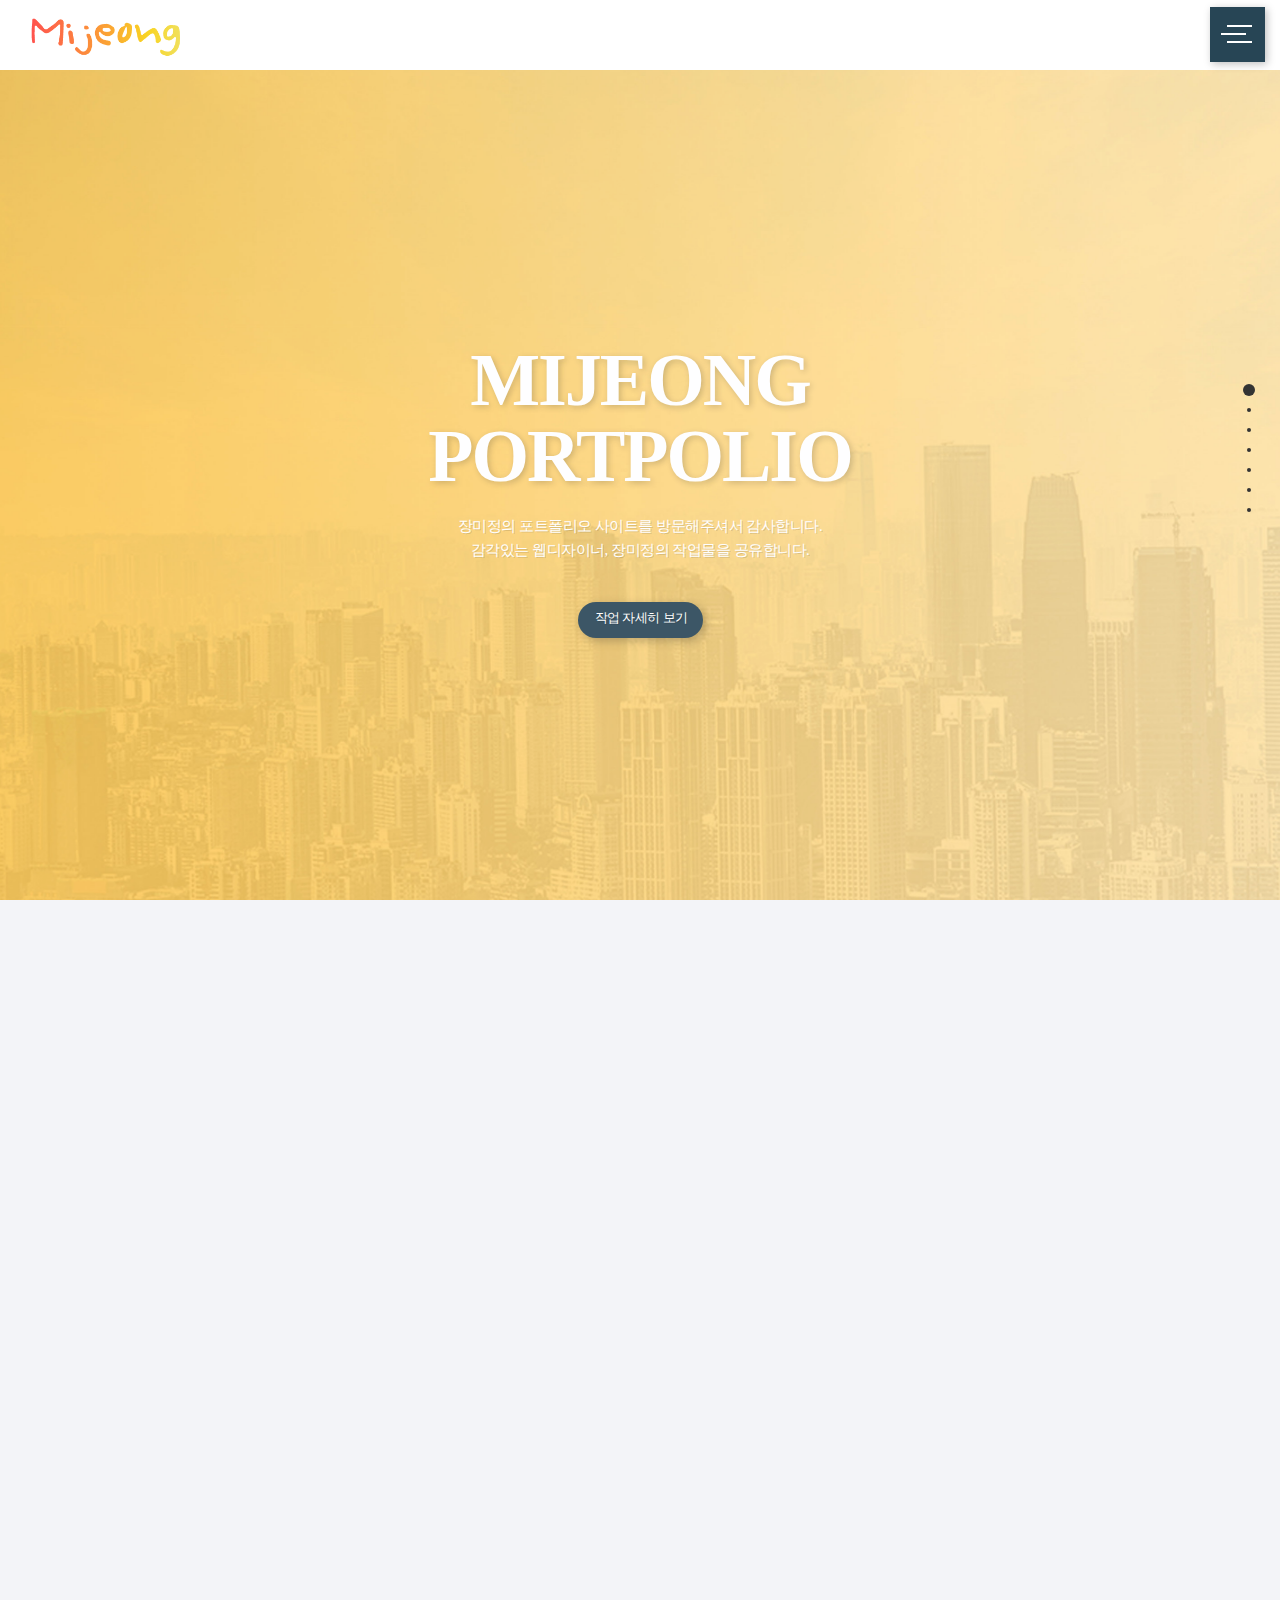
==== commit 9e9b807d: "Update index.html" ====
--- a/index.html
+++ b/index.html
@@ -542,7 +542,7 @@
                 </a>
             </div>
         </div>
-        <div class="section" id="section5">
+        <div class="section" id="section6">
             <div class="pp-tabelCell">
                 <div class="miniProfile animate fadeInUp animated" data-duration="1.0s" data-delay="0.1s" data-offset="100">
                     <p class="title">WEB DESIGNTER</p>
--- a/css/style.css
+++ b/css/style.css
@@ -1017,16 +1017,107 @@
             display: none;
         }
         /* //section03 */
-
+       #section5 .tabBox {
+            width: 1320px;
+            height: 490px;
+            margin: 0 auto;
+            padding: 7% 6% 0;
+        }
+        #section5 .tabBox .eventPage li {
+            width: 300px;
+            height: 310px;
+            margin-right: 30px;
+            margin-bottom: 30px;
+            float: left;
+            border: 1px solid #eee;
+        }
+        #section5 .tabBox li {
+            overflow: hidden;
+            transition: all 0.3s;
+            box-sizing: border-box;
+        }
+        #section5 .tabBox .eventPage li:nth-child(5){
+            margin-left: 13px;
+        }
+        #section5 .tabBox .eventPage li:nth-child(4),#section3 .tabBox .eventPage li:nth-child(8){
+            margin-right: 0px;
+        }
+        #section5 .tabBox .eventPage li a {
+            display: block;
+            text-indent: -9999px;
+            width: 300px;
+            height: 100%;
+        }
+        #section5 .tabBox li{
+            transition: all 0.3s;
+            position: relative;
+            z-index: 300;
+        }
+        #section5 .tabBox .eventPage li i {
+            display: block;
+            width: 100%;
+            height: 100%;
+            text-indent: -9999px;
+            transition: all 0.3s;
+        }
+        #section5 .tabBox .eventPage li span {
+            display: block;
+            width: 100%;
+            height: 100%;
+            position: absolute;
+            top: 0;
+            left: 0;
+            background: rgba(0,0,0,0.1) url(../img/work/hover_02.png) no-repeat;
+            background-position: center 0px;
+            background-size: 100%;
+            padding-top: 100px;
+            text-align: center;
+            font-size: 18px;
+            opacity: 0;
+            transition: all 0.3s;
+            z-index: 400;
+            text-indent: 0;
+            color: #fff;
+        }
+        #section5 .tabBox .eventPage li:hover span {
+            opacity: 1;
+        }
+        #section5 .tabBox .eventPage li:nth-child(1) i {
+            background: url(../img/work01.jpg) no-repeat;
+        }
+        #section5 .tabBox .eventPage li:nth-child(2) i {
+            background: url(../img/work02.jpg) no-repeat;
+        }
+        #section5 .tabBox .eventPage li:nth-child(3) i {
+            background: url(../img/work03.jpg) no-repeat;
+        }
+        #section5 .tabBox .eventPage li:nth-child(4) i {
+            background: url(../img/work04.jpg) no-repeat;
+        }
+        #section5 .tabBox .eventPage li:nth-child(5) i {
+            background: url(../img/work05.jpg) no-repeat;
+        }
+        #section5 .tabBox .eventPage li:nth-child(6) i {
+            background: url(../img/work06.jpg) no-repeat;
+        }
+        #section5 .tabBox .eventPage li:nth-child(7) i {
+            background: url(../img/work07.jpg) no-repeat;
+        }
+        #section5 .tabBox .eventPage li:nth-child(8) i {
+            background: url(../img/work08.jpg) no-repeat;
+        }
+        #section5 .btn_highlight {
+            display: none;
+        }
         /*section04*/
-        #section5 {
+        #section6 {
             background-color: #ff7761;
             background-size: cover;
             background-attachment: fixed;
             overflow: hidden;
             color: #fff;
         }
-        #section5 .pp-tabelCell {
+        #section6 .pp-tabelCell {
             width: 55%;
             height: 50%;
             padding: 10px 0;
@@ -1036,48 +1127,48 @@
             transform: translate(-50%, -50%);
             border: 17px solid #fff;
         }
-        #section5 .pp-tabelCell .miniProfile {
+        #section6 .pp-tabelCell .miniProfile {
             width: 100%;
             height: 100%;
             position: relative;
             text-align: center;
             top: 11%;
         }
-        #section5 .pp-tabelCell .miniProfile .title {
+        #section6 .pp-tabelCell .miniProfile .title {
             font-size: 46px;
             font-weight: 800;
             line-height: 1em;
             margin-bottom: 42px;
         }
-        #section5 .pp-tabelCell .miniProfile .name {
+        #section6 .pp-tabelCell .miniProfile .name {
             font-size: 28px;
             margin-bottom: 42px;
             line-height: 1em;
         }
-        #section5 .pp-tabelCell .miniProfile .name span {
+        #section6 .pp-tabelCell .miniProfile .name span {
             font-size: 34px;
             font-weight: 800;
         }
-        #section5 .pp-tabelCell .miniProfile .email {
+        #section6 .pp-tabelCell .miniProfile .email {
             font-size: 27px;
             margin-bottom: 42px;
             line-height: 1.4em;
         }
-        #section5 .pp-tabelCell .miniProfile .email span {
+        #section6 .pp-tabelCell .miniProfile .email span {
             font-size: 34px;
             font-weight: 700;
             display: block;
         }
-        #section5 .pp-tabelCell .miniProfile .promise {
+        #section6 .pp-tabelCell .miniProfile .promise {
             font-size: 20px;
         }
-        #section5 .pp-tabelCell .footer {
+        #section6 .pp-tabelCell .footer {
             text-align: center;
             padding-top: 6%;
             font-size: 14px;
             font-weight: 300;
         }
-        #section5 .pp-tabelCell .footer p {
+        #section6 .pp-tabelCell .footer p {
             margin-bottom: 12px;
         }
         /* 미디어쿼리 반응형 */
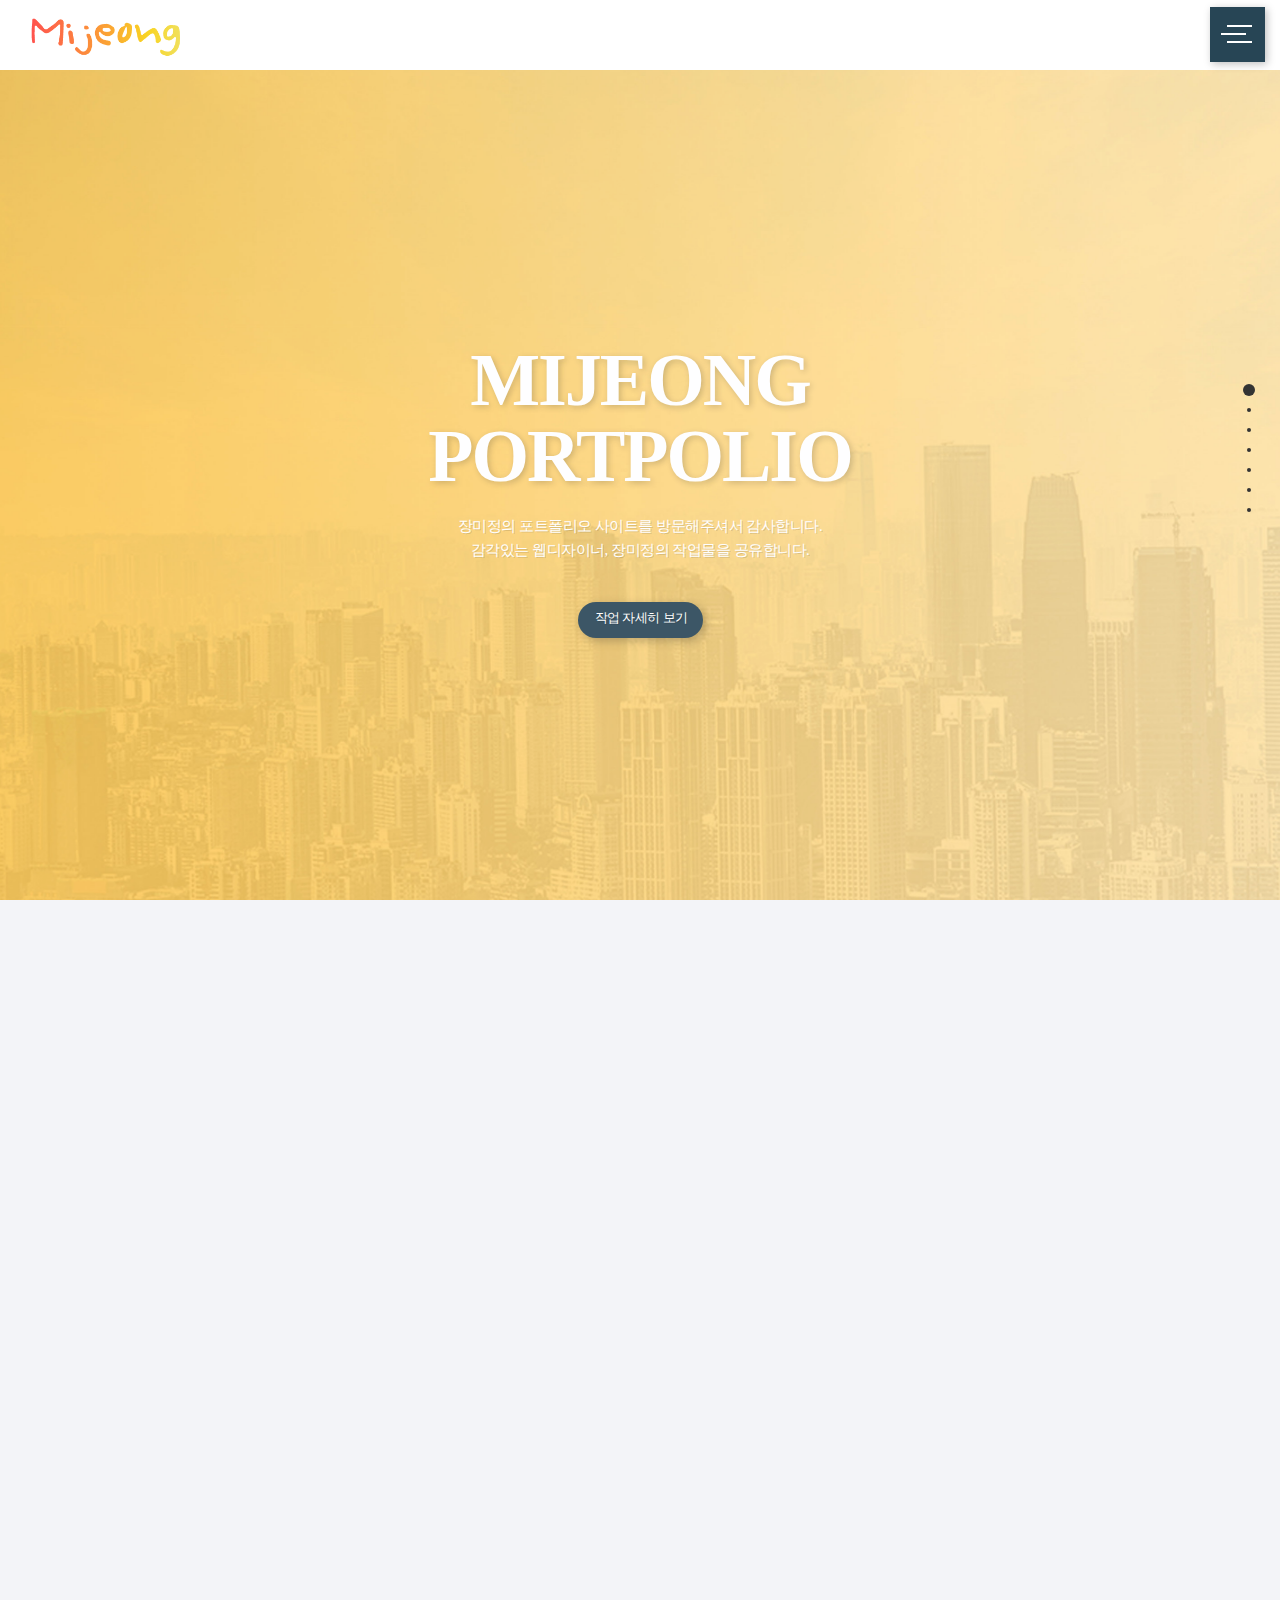
==== commit c2effd6f: "Update index.html" ====
--- a/index.html
+++ b/index.html
@@ -160,7 +160,7 @@
                                                 <a href="#section2">WORK</a>
                                             </li>
                                             <li class="t_menu_guestbook last">
-                                                <a href="#section4">CONTACT</a>
+                                                <a href="#section6">CONTACT</a>
                                             </li>
                                         </ul>
                                     </div>
@@ -252,10 +252,10 @@
                                 잘 풀어나가기 위해 끊임없이 노력하고 있습니다. 웹디자이너로서<br>
                                 맡은 일에 깊은 책임감을 가지고 애정을 담아 디자인하고 있습니다.<br>
                                 <span>
-                                    <br>HTML5와 CSS3에 대한 이해가 되어있으며, jquery 라이브러리를 이용한 디자인이<br>
-                                    가능합니다. 또한, 미디어쿼리를 사용해 반응형 웹사이트 구현이 가능합니다.<br>
+                                    <br>카페24, 스마트스토어, sns채널 관리가 가능하며<br>
+				    HTML5와 CSS3에 대한 이해가 되어있어 단독자사몰 관리 또한 가능합니다.<br>
                                     항상 신입의 열정을 잊지 않고 끊임없이 배우는 한편, 책임감을 가지고 세세한 곳까지<br> 
-                                    고려하는 퍼블리셔가 되도록 하겠습니다.
+                                    고려하는 웹디자이너가 되도록 하겠습니다.
                                 </span>
                             </p>
                             <div class="skill">
@@ -476,10 +476,6 @@
                         </li>
                     </ul>
                 </div>
-                <a href="work.html" class="btn_highlight" title="포트폴리오 작업 더보기">
-                    <span>포트폴리오 작업 더보기</span>
-                    <i></i>
-                </a>
             </div>
         </div>
         <div class="section" id="section5">
@@ -536,10 +532,6 @@
                         </li>
                     </ul>
                 </div>
-                <a href="work.html" class="btn_highlight" title="포트폴리오 작업 더보기">
-                    <span>포트폴리오 작업 더보기</span>
-                    <i></i>
-                </a>
             </div>
         </div>
         <div class="section" id="section6">
--- a/css/style.css
+++ b/css/style.css
@@ -111,7 +111,7 @@
         .line-wrapper .line.twist {
             margin-left: 6px;
         }
-        #section0, #section1, #section2, #section3, #section4, #section5{
+        #section0, #section1, #section2, #section3, #section4, #section5, #section6{
             width: 100%;
             height: auto;
             position: relative;
@@ -198,7 +198,7 @@
             background-color: rgba(0, 0, 0, 0.5);
             z-index: 21;
         }
-        /*section01*/
+        /*section0*/
         #section0 {
             background: url(../img/IMG_01.jpg) no-repeat center;
             background-size: cover;
@@ -333,7 +333,7 @@
             height: 100%;
             position: absolute;
             left: 0;
-            top: 6%;
+            top: 3%;
             text-align: center;
         }
         .section1_left .cnt .image {
@@ -636,6 +636,7 @@
         .section2_text .port a:nth-child(1){
             margin-right: 40px;
         } 
+       /*section3*/
         #section3 .tabBox {
             width: 1320px;
             height: 490px;
@@ -923,12 +924,12 @@
             margin: 0 auto;
         }
         */
-        /*section03*/
+        /*section04*/
         #section4 .tabBox {
             width: 1320px;
             height: 490px;
             margin: 0 auto;
-            padding: 7% 6% 0;
+            padding: 5% 4% 0;
         }
         #section4 .tabBox .eventPage li {
             width: 300px;
@@ -943,8 +944,8 @@
             transition: all 0.3s;
             box-sizing: border-box;
         }
-        #section3 .tabBox .eventPage li:nth-child(5){
-            margin-left: 13px;
+        #section4 .tabBox .eventPage li:nth-child(5){
+            margin-left: 0px;
         }
         #section4 .tabBox .eventPage li:nth-child(4),#section3 .tabBox .eventPage li:nth-child(8){
             margin-right: 0px;
@@ -1016,12 +1017,12 @@
         #section4 .btn_highlight {
             display: none;
         }
-        /* //section03 */
+        /*section05*/
        #section5 .tabBox {
             width: 1320px;
             height: 490px;
             margin: 0 auto;
-            padding: 7% 6% 0;
+            padding: 10% 8% 0;
         }
         #section5 .tabBox .eventPage li {
             width: 300px;
@@ -1037,7 +1038,7 @@
             box-sizing: border-box;
         }
         #section5 .tabBox .eventPage li:nth-child(5){
-            margin-left: 13px;
+            margin-left: 0px;
         }
         #section5 .tabBox .eventPage li:nth-child(4),#section3 .tabBox .eventPage li:nth-child(8){
             margin-right: 0px;
@@ -1083,33 +1084,33 @@
             opacity: 1;
         }
         #section5 .tabBox .eventPage li:nth-child(1) i {
-            background: url(../img/work01.jpg) no-repeat;
+            background: url(../img/work17.jpg) no-repeat;
         }
         #section5 .tabBox .eventPage li:nth-child(2) i {
-            background: url(../img/work02.jpg) no-repeat;
+            background: url(../img/work18.jpg) no-repeat;
         }
         #section5 .tabBox .eventPage li:nth-child(3) i {
-            background: url(../img/work03.jpg) no-repeat;
+            background: url(../img/work19.jpg) no-repeat;
         }
         #section5 .tabBox .eventPage li:nth-child(4) i {
-            background: url(../img/work04.jpg) no-repeat;
+            background: url(../img/work20.jpg) no-repeat;
         }
         #section5 .tabBox .eventPage li:nth-child(5) i {
-            background: url(../img/work05.jpg) no-repeat;
+            background: url(../img/work21.jpg) no-repeat;
         }
         #section5 .tabBox .eventPage li:nth-child(6) i {
-            background: url(../img/work06.jpg) no-repeat;
+            background: url(../img/work22.jpg) no-repeat;
         }
         #section5 .tabBox .eventPage li:nth-child(7) i {
-            background: url(../img/work07.jpg) no-repeat;
+            background: url(../img/work23.jpg) no-repeat;
         }
         #section5 .tabBox .eventPage li:nth-child(8) i {
-            background: url(../img/work08.jpg) no-repeat;
+            background: url(../img/work24.jpg) no-repeat;
         }
         #section5 .btn_highlight {
             display: none;
         }
-        /*section04*/
+        /*section06*/
         #section6 {
             background-color: #ff7761;
             background-size: cover;
@@ -1175,7 +1176,7 @@
         /*데스크탑*/
         @media all and (min-width:1025px){
             .section1_left .cnt {
-                top: 9%;
+                top: 3%;
             }
             #section5 .pp-tabelCell {
                 width: 47%;
@@ -1290,10 +1291,30 @@
                 margin: 20px auto;
                 padding: 9px 15px 12px 17px;
             }
+            #section5 .pp-tabelCell {
+                padding: 22% 9% 0;
+                box-sizing: border-box;
+            }
+            #section5 .tabBox {
+                width: 100%;
+                height: 653px;
+                padding: 0;
+                overflow: hidden;
+            }
+            #section5 .tabBox .eventPage li {
+                width: 49%;
+                margin-right: 6px;
+            }
+            #section5 .btn_highlight {
+                display: block;
+                width: 30%;
+                margin: 20px auto;
+                padding: 9px 15px 12px 17px;
+            }
             .btn_highlight span {
                 font-size: 15px;
             }
-            #section5 .pp-tabelCell {
+            #section6 .pp-tabelCell {
                 top: 48%;
                 width: 76%;
                 height: 50%;
@@ -1304,23 +1325,23 @@
                 text-align: center;
                 margin: 0 auto;
             }
-            #section5 .pp-tabelCell .miniProfile .title {
+            #section6 .pp-tabelCell .miniProfile .title {
                 font-size: 47px;
             }
-            #section5 .pp-tabelCell .miniProfile .name {
+            #section6 .pp-tabelCell .miniProfile .name {
                 font-size: 28px;
             }
-            #section5 .pp-tabelCell .miniProfile .email {
+            #section6 .pp-tabelCell .miniProfile .email {
                 line-height: 1.5em;
             }
-            #section5 .pp-tabelCell .miniProfile .promise {
+            #section6 .pp-tabelCell .miniProfile .promise {
                 width: 90%;
                 font-size: 23px;
                 padding-left: 0px;
                 line-height: 29px;
                 margin: 0 auto;
             }
-            #section5 .pp-tabelCell .footer {
+            #section6 .pp-tabelCell .footer {
                 padding-top: 8%;
             }
         }
@@ -1558,48 +1579,92 @@
             #section4 .btn_highlight span{
                 font-size: 11px;
             }
+               
             #section5 .pp-tabelCell {
+                padding: 21% 8% 0;
+                text-align: center;
+            }
+            #section5 .tabBox {
+                width: 100%;
+                height: 83%;
+                padding: 0 0 0 5%;
+                overflow: hidden;
+            }
+            #section5 .tabBox .eventPage li {
+                width: 100%;
+                height: 230px;
+                margin-bottom: 12px;
+            }
+            #section5 .tabBox .eventPage li a {
+                width: 90%;
+            }
+            #section5 .tabBox .eventPage li span{
+                background-size: 100%;
+            }
+            #section5 .tabBox .eventPage li:nth-child(1), #section4 .tabBox .eventPage li:nth-child(2), #section4 .tabBox .eventPage li:nth-child(3), 
+            #section5 .tabBox .eventPage li:nth-child(5), #section4 .tabBox .eventPage li:nth-child(7), #section4 .tabBox .eventPage li:nth-child(8){
+                display: none;
+            }
+            #section5 .tabBox .eventPage li:nth-child(4) i {
+                background-position: 48% 0%;
+            }
+            #section5 .tabBox .eventPage li:nth-child(6) i {
+                background-position: 48% 0%;
+            }
+            #section5 .pp-tableCell .btn_highlight {
+                margin-top: 10px;
+            }
+            #section5 .btn_highlight {
+                display: block;
+                width: 54%;
+                margin: 0 auto;
+            }
+            #section5 .btn_highlight span{
+                font-size: 11px;
+            }
+               
+            #section6 .pp-tabelCell {
                 width: 88%;
                 height: 42%;
                 top: 47%;
                 left: 50%;
                 border: 8px solid #fff;
             }
-            #section5 .pp-tabelCell .miniProfile {
+            #section6 .pp-tabelCell .miniProfile {
                 width: 100%;
                 left: 0;
                 top: 6%;
                 text-align: center;
             }
-            #section5 .pp-tabelCell .miniProfile .title {
+            #section6 .pp-tabelCell .miniProfile .title {
                 font-size: 32px;
                 margin-bottom: 30px;
             }
-            #section5 .pp-tabelCell .miniProfile .name {
+            #section6 .pp-tabelCell .miniProfile .name {
                 font-size: 24px;
                 margin-bottom: 28px;
             }
-            #section5 .pp-tabelCell .miniProfile .name span {
+            #section6 .pp-tabelCell .miniProfile .name span {
                 font-size: 26px;
             }
-            #section5 .pp-tabelCell .miniProfile .email {
+            #section6 .pp-tabelCell .miniProfile .email {
                 font-size: 22px;
                 line-height: 1.5em;
                 margin-bottom: 20px;
             }
-            #section5 .pp-tabelCell .miniProfile .email span {
+            #section6 .pp-tabelCell .miniProfile .email span {
                 font-size: 26px;
             }
-            #section5 .pp-tabelCell .miniProfile .promise {
+            #section6 .pp-tabelCell .miniProfile .promise {
                 padding-left: 0px;
                 font-size: 17px;
                 line-height: 22px;
             }
-            #section5 .pp-tabelCell .footer p {
+            #section6 .pp-tabelCell .footer p {
                 margin-bottom: 6px;
                 line-height: 15px;
             }
-            #section5 .pp-tabelCell .footer {
+            #section6 .pp-tabelCell .footer {
                 width: 100%;
                 font-size: 10px;
                 padding-top: 10%;
@@ -1835,46 +1900,90 @@
             #section4 .btn_highlight span{
                 font-size: 11px;
             }
+               
             #section5 .pp-tabelCell {
+                padding: 30% 8% 0;
+                text-align: center;
+            }
+            #section5 .tabBox {
+                width: 100%;
+                height: 397px;
+                padding: 0 0 0 5%;
+                overflow: hidden;
+            }
+            #section5 .tabBox .eventPage li {
+                width: 100%;
+                height: 191px;
+                margin-bottom: 12px;
+            }
+            #section5 .tabBox .eventPage li a {
+                width: 90%;
+            }
+            #section5 .tabBox .eventPage li span{
+                background-size: 100%;
+            }
+            #section5 .tabBox .eventPage li:nth-child(1),#section4 .tabBox .eventPage li:nth-child(2),#section4 .tabBox .eventPage li:nth-child(3),
+            #section5 .tabBox .eventPage li:nth-child(5),#section4 .tabBox .eventPage li:nth-child(7),#section4 .tabBox .eventPage li:nth-child(8) {
+                display: none;
+            }
+            #section5 .tabBox .eventPage li:nth-child(4) i {
+                background-position: 48% 0%;
+            }
+            #section5 .tabBox .eventPage li:nth-child(6) i {
+                background-position: 48% 0%;
+            }
+            #section5 .pp-tableCell .btn_highlight {
+                margin-top: 10px;
+            }
+            #section5 .btn_highlight {
+                display: block;
+                width: 54%;
+                margin: 15px auto;
+            }
+            #section5 .btn_highlight span{
+                font-size: 11px;
+            }
+               
+            #section6 .pp-tabelCell {
                 width: 85%;
                 height: 44%;
                 left: 50%;
                 border: 8px solid #fff;
             }
-            #section5 .pp-tabelCell .miniProfile {
+            #section6 .pp-tabelCell .miniProfile {
                 width: 95%;
                 left: 3%;
                 top: 9%;
                 text-align: center;
             }
-            #section5 .pp-tabelCell .miniProfile .title {
+            #section6 .pp-tabelCell .miniProfile .title {
                 font-size: 26px;
                 margin-bottom: 30px;
             }
-            #section5 .pp-tabelCell .miniProfile .name {
+            #section6 .pp-tabelCell .miniProfile .name {
                 font-size: 20px;
                 margin-bottom: 28px;
             }
-            #section5 .pp-tabelCell .miniProfile .name span {
+            #section6 .pp-tabelCell .miniProfile .name span {
                 font-size: 22px;
             }
-            #section5 .pp-tabelCell .miniProfile .email {
+            #section6 .pp-tabelCell .miniProfile .email {
                 font-size: 17px;
                 line-height: 1.6em;
                 margin-bottom: 20px;
             }
-            #section5 .pp-tabelCell .miniProfile .email span {
+            #section6 .pp-tabelCell .miniProfile .email span {
                 font-size: 22px;
             }
-            #section5 .pp-tabelCell .miniProfile .promise {
+            #section6 .pp-tabelCell .miniProfile .promise {
                 padding-left: 0px;
                 font-size: 13px;
             }
-            #section5 .pp-tabelCell .footer p {
+            #section6 .pp-tabelCell .footer p {
                 margin-bottom: 6px;
                 line-height: 15px;
             }
-            #section5 .pp-tabelCell .footer {
+            #section6 .pp-tabelCell .footer {
                 width: 104%;
                 font-size: 10px;
                 padding-top: 10%;
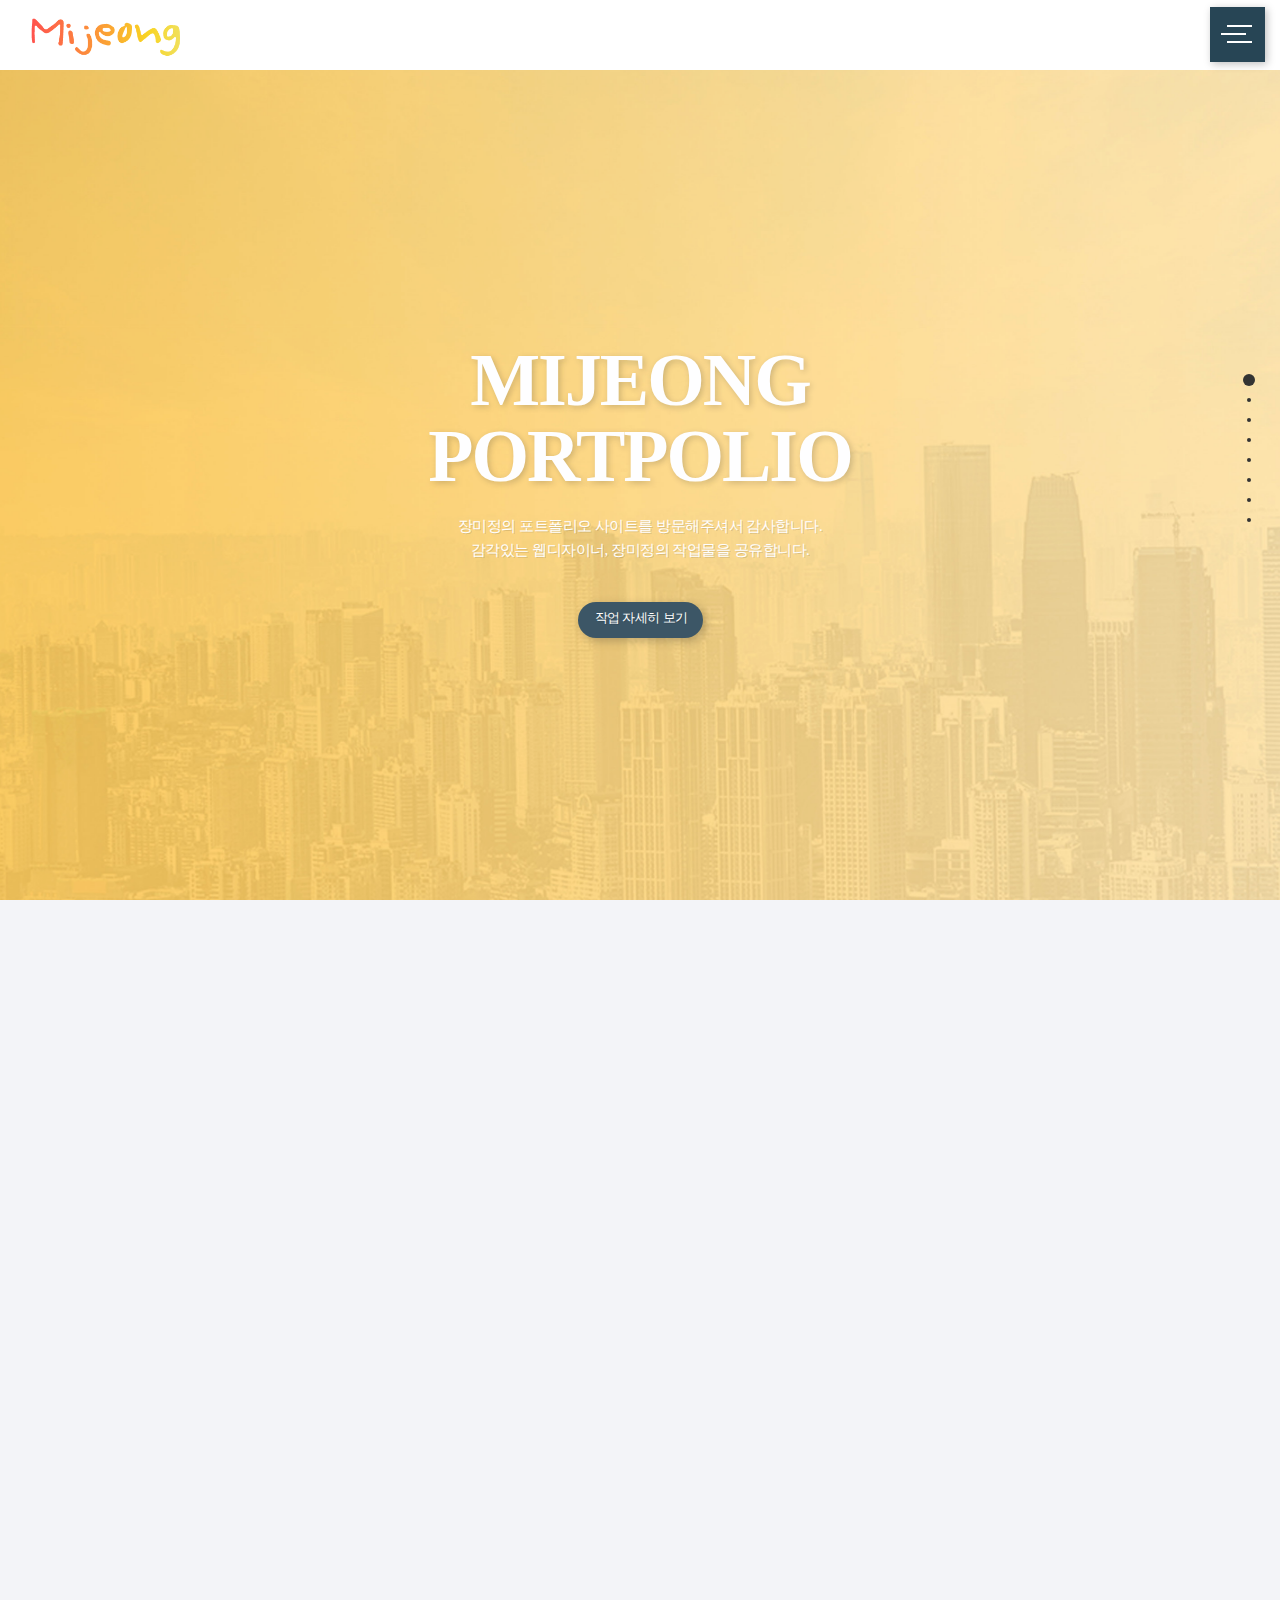
==== commit f134ea4e: "Update index.html" ====
--- a/index.html
+++ b/index.html
@@ -51,7 +51,7 @@
     <script>
         $(document).ready(function() {
 			$('#wrap').fullpage({
-				anchors: ['firstPage', 'secondPage', '3rdPage', '4rdPage', '5rdPage', '6rdPage', '7rdPage'],
+				anchors: ['firstPage', 'secondPage', '3rdPage', '4rdPage', '5rdPage', '6rdPage', '7rdPage', '8rdPage'],
 				navigation: true,
 				navigationPosition: 'right',
                 afterLoad: function(anchorLick, index){
@@ -534,7 +534,27 @@
                 </div>
             </div>
         </div>
-        <div class="section" id="section6">
+	    <div class="section" id="section6">
+            <div class="pp-tabelCell" style="height: 100%">
+                <div class="tabBox">
+                    <ul class="eventPage">
+                        <li class="animated animate">
+                            <a href="img/work/25.jpg" data-lightbox="image-25" data-title="카드뉴스디자인_1">
+                                <i>썸네일 이미지</i>
+                                <span></span>
+                            </a>
+                        </li>
+                        <li class="animated animate">
+                            <a href="img/work/26.jpg" data-lightbox="image-26" data-title="카드뉴스디자인_2">
+                                <i>썸네일 이미지</i>
+                                <span></span>
+                            </a>
+                        </li>
+                    </ul>
+                </div>
+            </div>
+        </div>
+        <div class="section" id="section7">
             <div class="pp-tabelCell">
                 <div class="miniProfile animate fadeInUp animated" data-duration="1.0s" data-delay="0.1s" data-offset="100">
                     <p class="title">WEB DESIGNTER</p>
@@ -544,7 +564,7 @@
                     </p>
                     <p class="email">
                         <span>010.4799.2772</span>
-                        jmj4122772@gmail.com
+                        jmj2772@naver.com
                     </p>
                     <p class="promise">
                         "항상 겸손함을 잃지않고 꾸준히 발전하는 디자이너가 되겠습니다."
--- a/css/style.css
+++ b/css/style.css
@@ -531,7 +531,7 @@
         }
         .section3_text {
             height: 100%;
-            padding: 8% 6% 0;
+            padding: 8% 3% 0;
             box-sizing: border-box;
         }
         .sub_list_head {
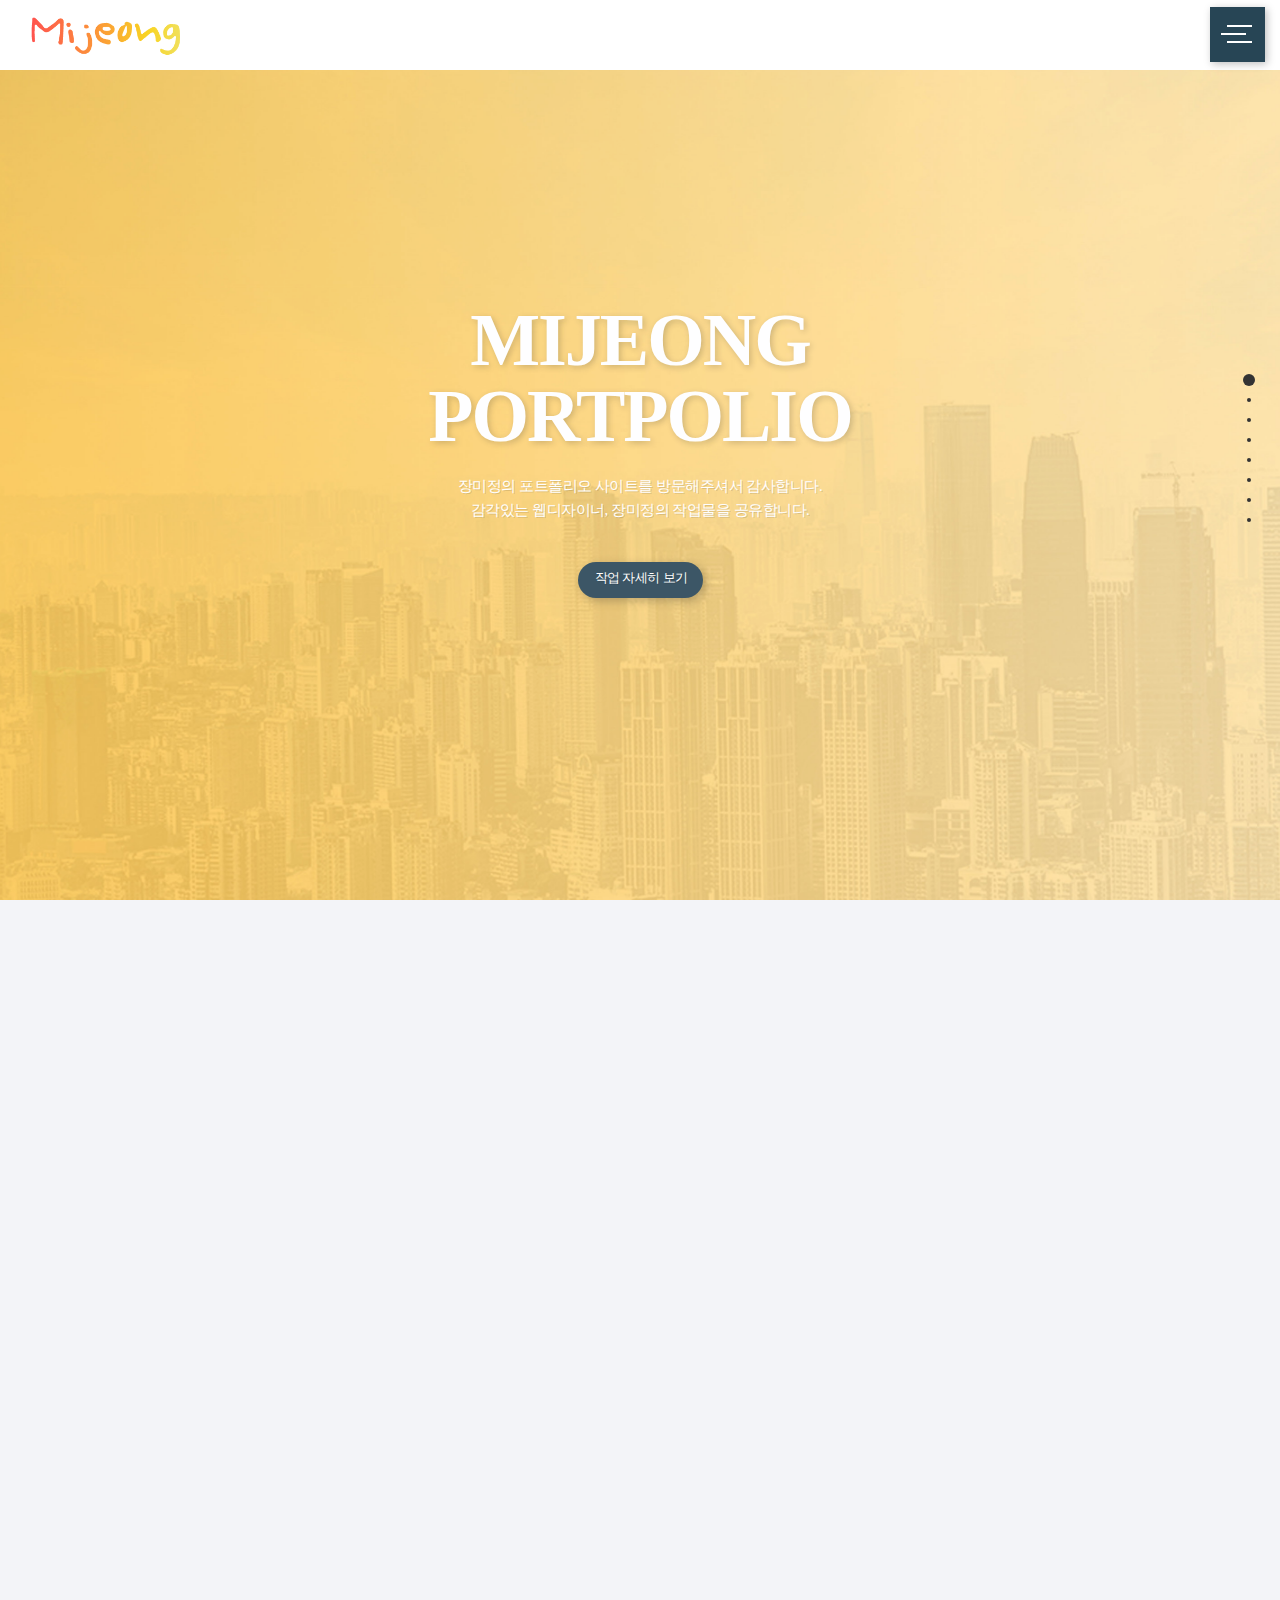
==== commit 7c301d16: "Update index.html" ====
--- a/index.html
+++ b/index.html
@@ -1,4 +1,4 @@
-Skip to content
+<!--Skip to content
 Search or jump to…
 Pull requests
 Issues
@@ -25,7 +25,7 @@
 Latest commit c013453 on 17 Jan 2020
  History
  1 contributor
-483 lines (474 sloc)  25.1 KB
+483 lines (474 sloc)  25.1 KB-->
    
 <!doctype html>
 <html>
--- a/css/style.css
+++ b/css/style.css
@@ -1110,15 +1110,90 @@
         #section5 .btn_highlight {
             display: none;
         }
-        /*section06*/
-        #section6 {
+       /*section06*/
+       #section6 .tabBox {
+            width: 1320px;
+            height: 490px;
+            margin: 0 auto;
+            padding: 18% 24% 0;
+        }
+        #section6 .tabBox .eventPage li {
+            width: 300px;
+            height: 310px;
+            margin-right: 30px;
+            margin-bottom: 30px;
+            float: left;
+            border: 1px solid #eee;
+        }
+        #section6 .tabBox li {
+            overflow: hidden;
+            transition: all 0.3s;
+            box-sizing: border-box;
+        }
+        #section6 .tabBox .eventPage li:nth-child(5){
+            margin-left: 0px;
+        }
+        #section6 .tabBox .eventPage li:nth-child(4),#section3 .tabBox .eventPage li:nth-child(8){
+            margin-right: 0px;
+        }
+        #section6 .tabBox .eventPage li a {
+            display: block;
+            text-indent: -9999px;
+            width: 300px;
+            height: 100%;
+        }
+        #section6 .tabBox li{
+            transition: all 0.3s;
+            position: relative;
+            z-index: 300;
+        }
+        #section6 .tabBox .eventPage li i {
+            display: block;
+            width: 100%;
+            height: 100%;
+            text-indent: -9999px;
+            transition: all 0.3s;
+        }
+        #section6 .tabBox .eventPage li span {
+            display: block;
+            width: 100%;
+            height: 100%;
+            position: absolute;
+            top: 0;
+            left: 0;
+            background: rgba(0,0,0,0.1) url(../img/work/hover_02.png) no-repeat;
+            background-position: center 0px;
+            background-size: 100%;
+            padding-top: 100px;
+            text-align: center;
+            font-size: 18px;
+            opacity: 0;
+            transition: all 0.3s;
+            z-index: 400;
+            text-indent: 0;
+            color: #fff;
+        }
+        #section6 .tabBox .eventPage li:hover span {
+            opacity: 1;
+        }
+        #section6 .tabBox .eventPage li:nth-child(1) i {
+            background: url(../img/work25.jpg) no-repeat;
+        }
+        #section6 .tabBox .eventPage li:nth-child(2) i {
+            background: url(../img/work26.jpg) no-repeat;
+        }
+        #section6 .btn_highlight {
+            display: none;
+        }
+        /*section07*/
+        #section7 {
             background-color: #ff7761;
             background-size: cover;
             background-attachment: fixed;
             overflow: hidden;
             color: #fff;
         }
-        #section6 .pp-tabelCell {
+        #section7 .pp-tabelCell {
             width: 55%;
             height: 50%;
             padding: 10px 0;
@@ -1128,48 +1203,48 @@
             transform: translate(-50%, -50%);
             border: 17px solid #fff;
         }
-        #section6 .pp-tabelCell .miniProfile {
+        #section7 .pp-tabelCell .miniProfile {
             width: 100%;
             height: 100%;
             position: relative;
             text-align: center;
             top: 11%;
         }
-        #section6 .pp-tabelCell .miniProfile .title {
+        #section7 .pp-tabelCell .miniProfile .title {
             font-size: 46px;
             font-weight: 800;
             line-height: 1em;
             margin-bottom: 42px;
         }
-        #section6 .pp-tabelCell .miniProfile .name {
+        #section7 .pp-tabelCell .miniProfile .name {
             font-size: 28px;
             margin-bottom: 42px;
             line-height: 1em;
         }
-        #section6 .pp-tabelCell .miniProfile .name span {
+        #section7 .pp-tabelCell .miniProfile .name span {
             font-size: 34px;
             font-weight: 800;
         }
-        #section6 .pp-tabelCell .miniProfile .email {
+        #section7 .pp-tabelCell .miniProfile .email {
             font-size: 27px;
             margin-bottom: 42px;
             line-height: 1.4em;
         }
-        #section6 .pp-tabelCell .miniProfile .email span {
+        #section7 .pp-tabelCell .miniProfile .email span {
             font-size: 34px;
             font-weight: 700;
             display: block;
         }
-        #section6 .pp-tabelCell .miniProfile .promise {
+        #section7 .pp-tabelCell .miniProfile .promise {
             font-size: 20px;
         }
-        #section6 .pp-tabelCell .footer {
+        #section7 .pp-tabelCell .footer {
             text-align: center;
             padding-top: 6%;
             font-size: 14px;
             font-weight: 300;
         }
-        #section6 .pp-tabelCell .footer p {
+        #section7 .pp-tabelCell .footer p {
             margin-bottom: 12px;
         }
         /* 미디어쿼리 반응형 */
